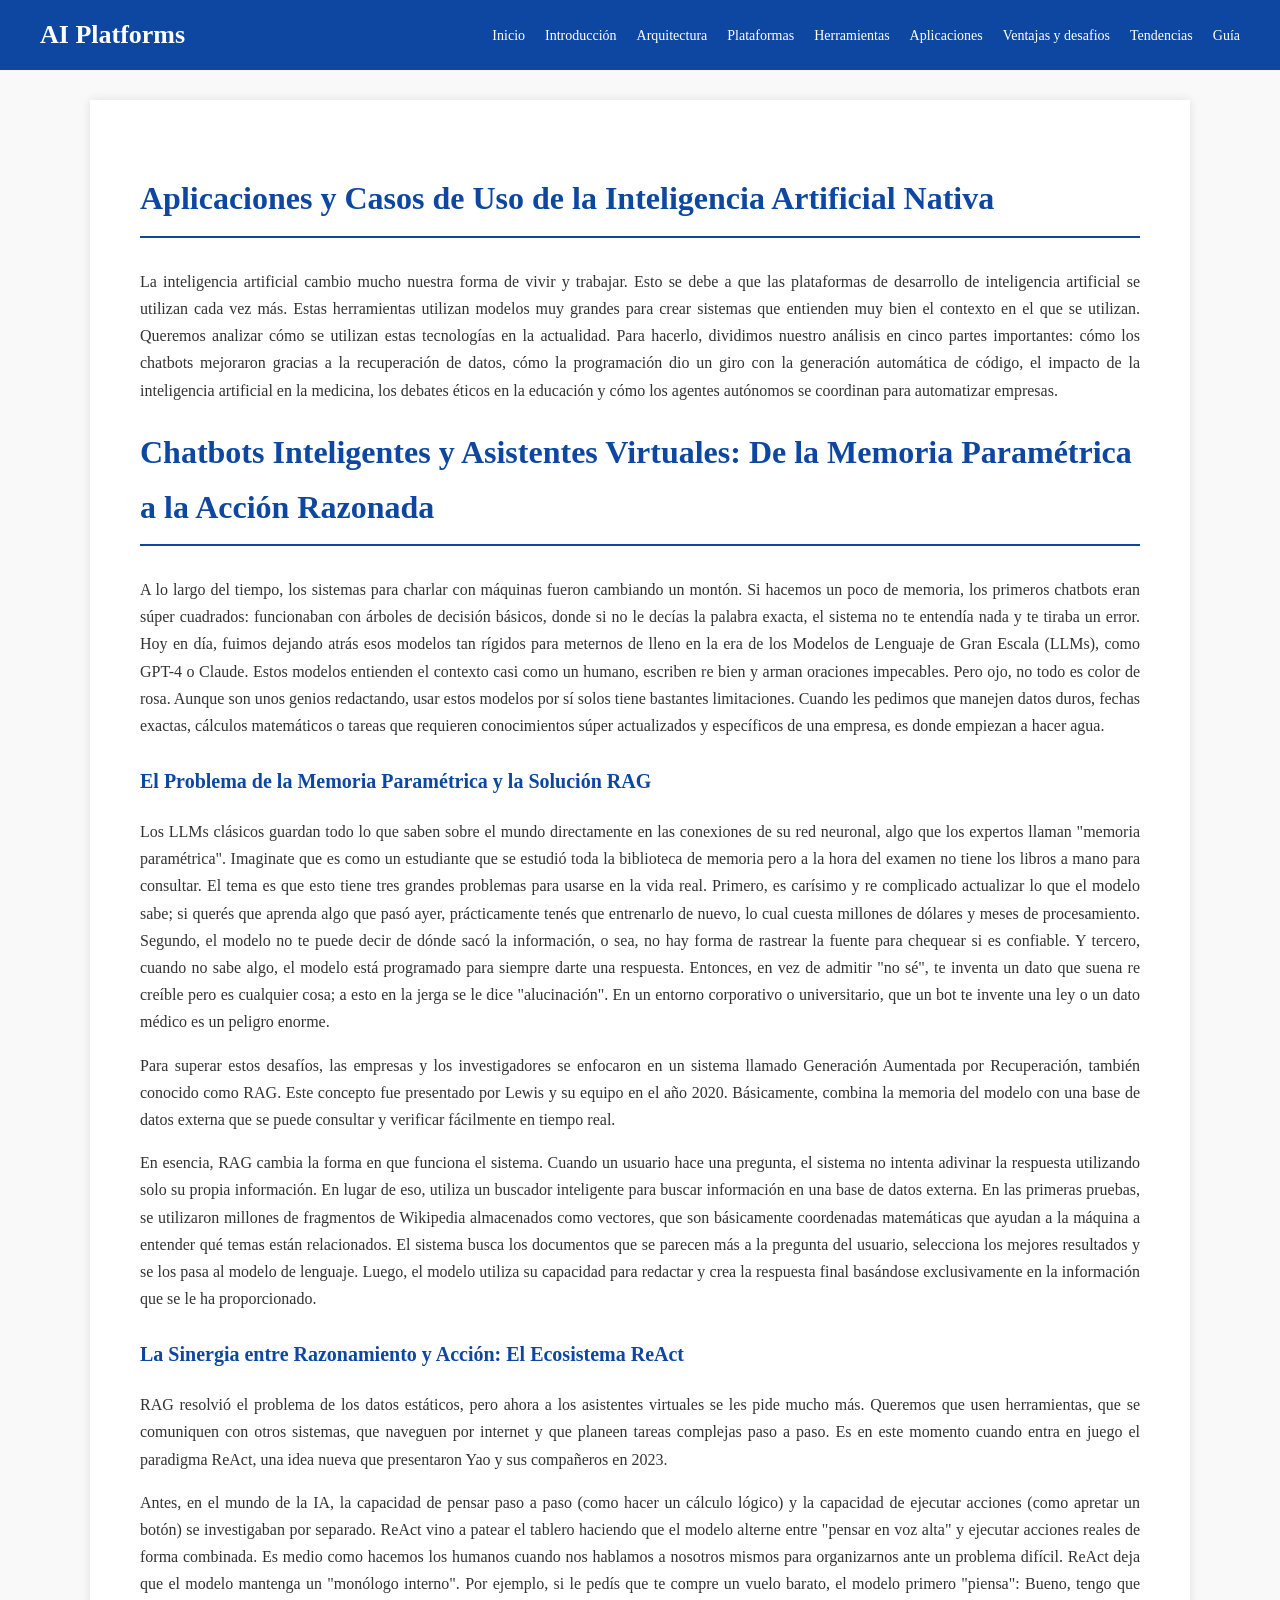
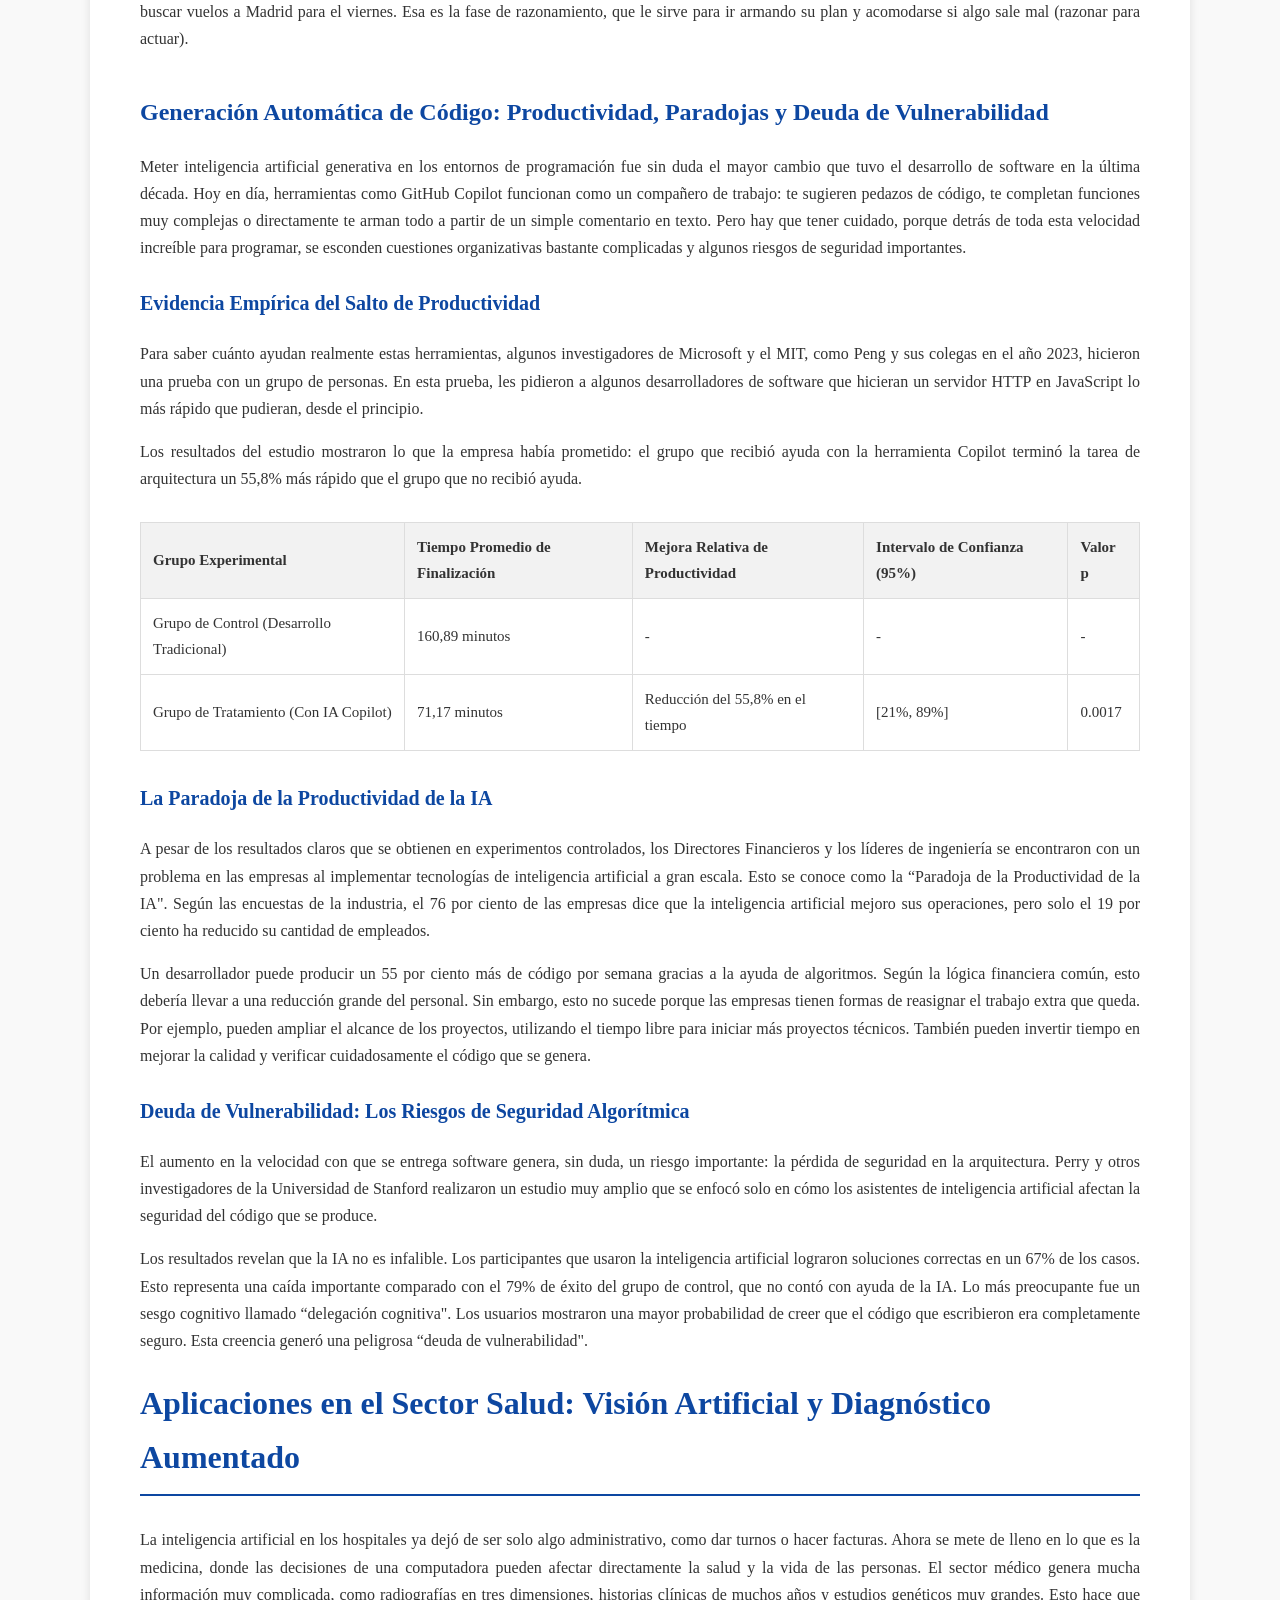
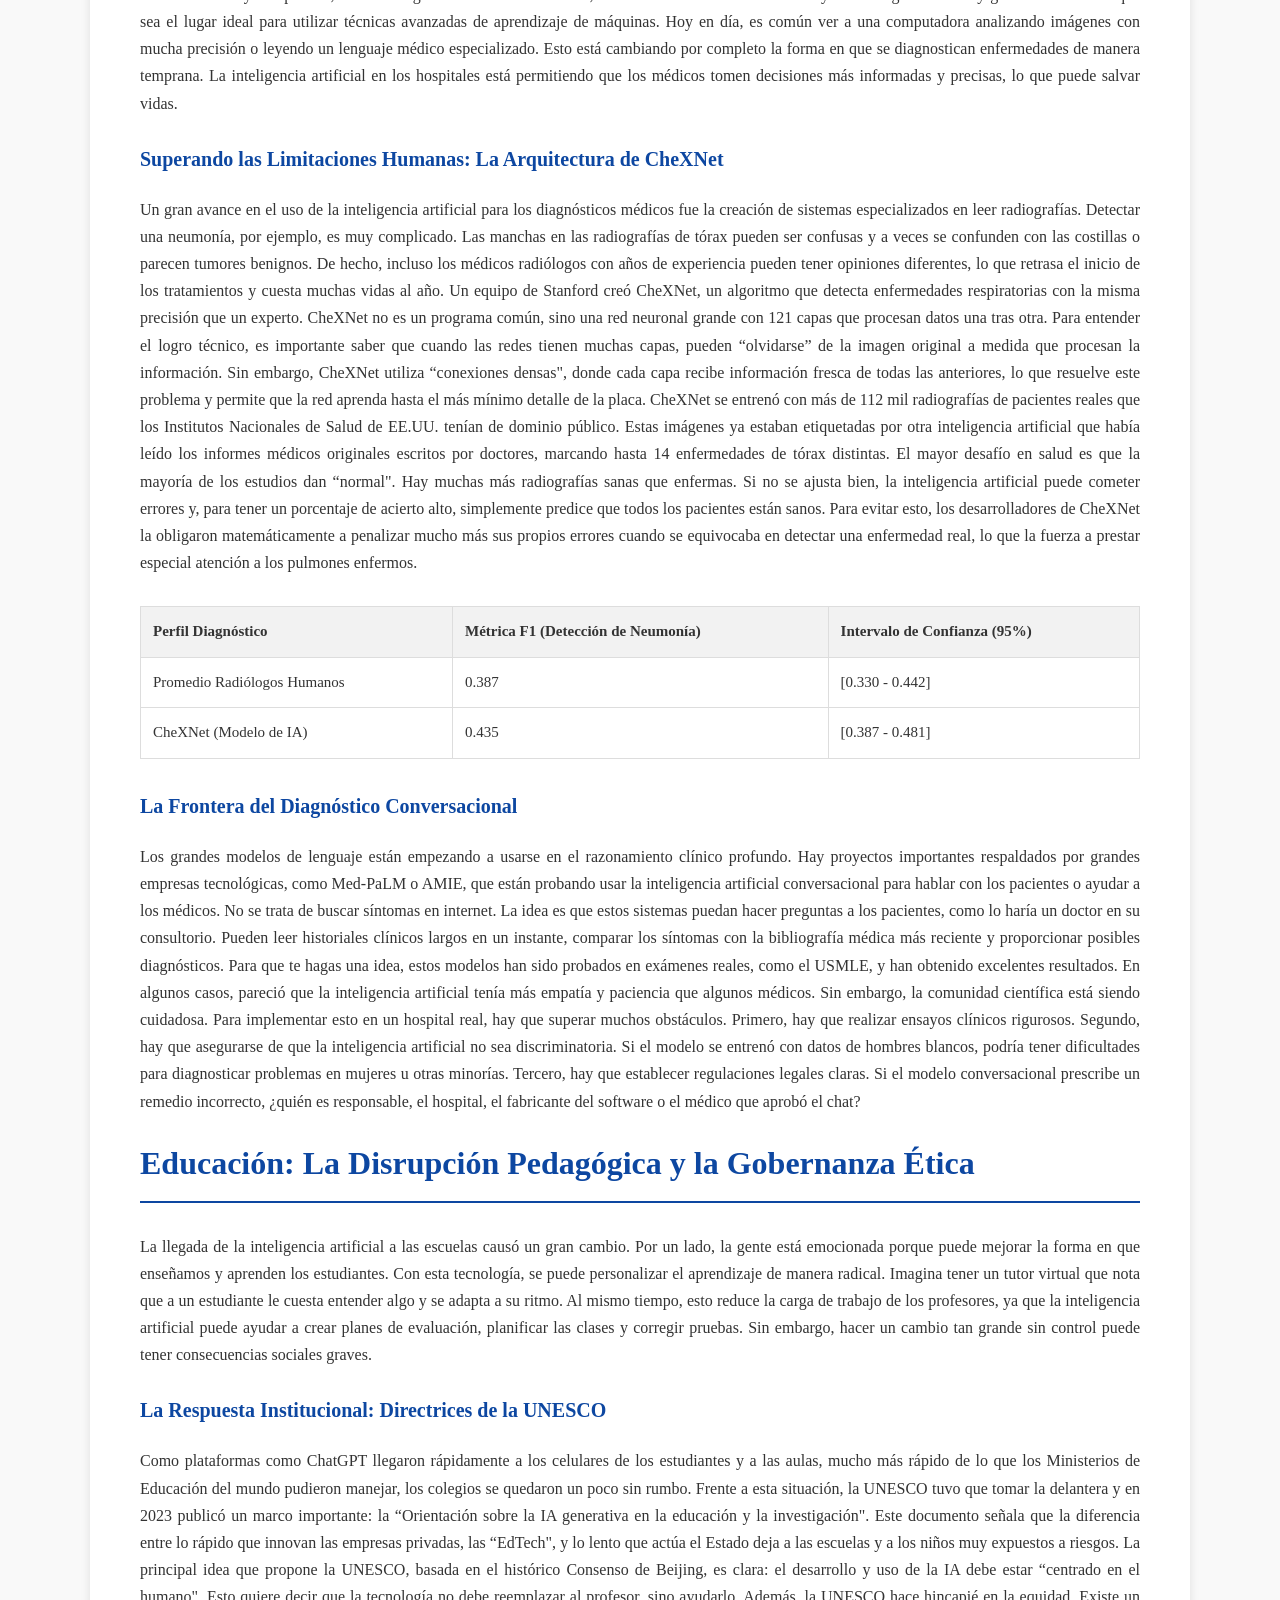
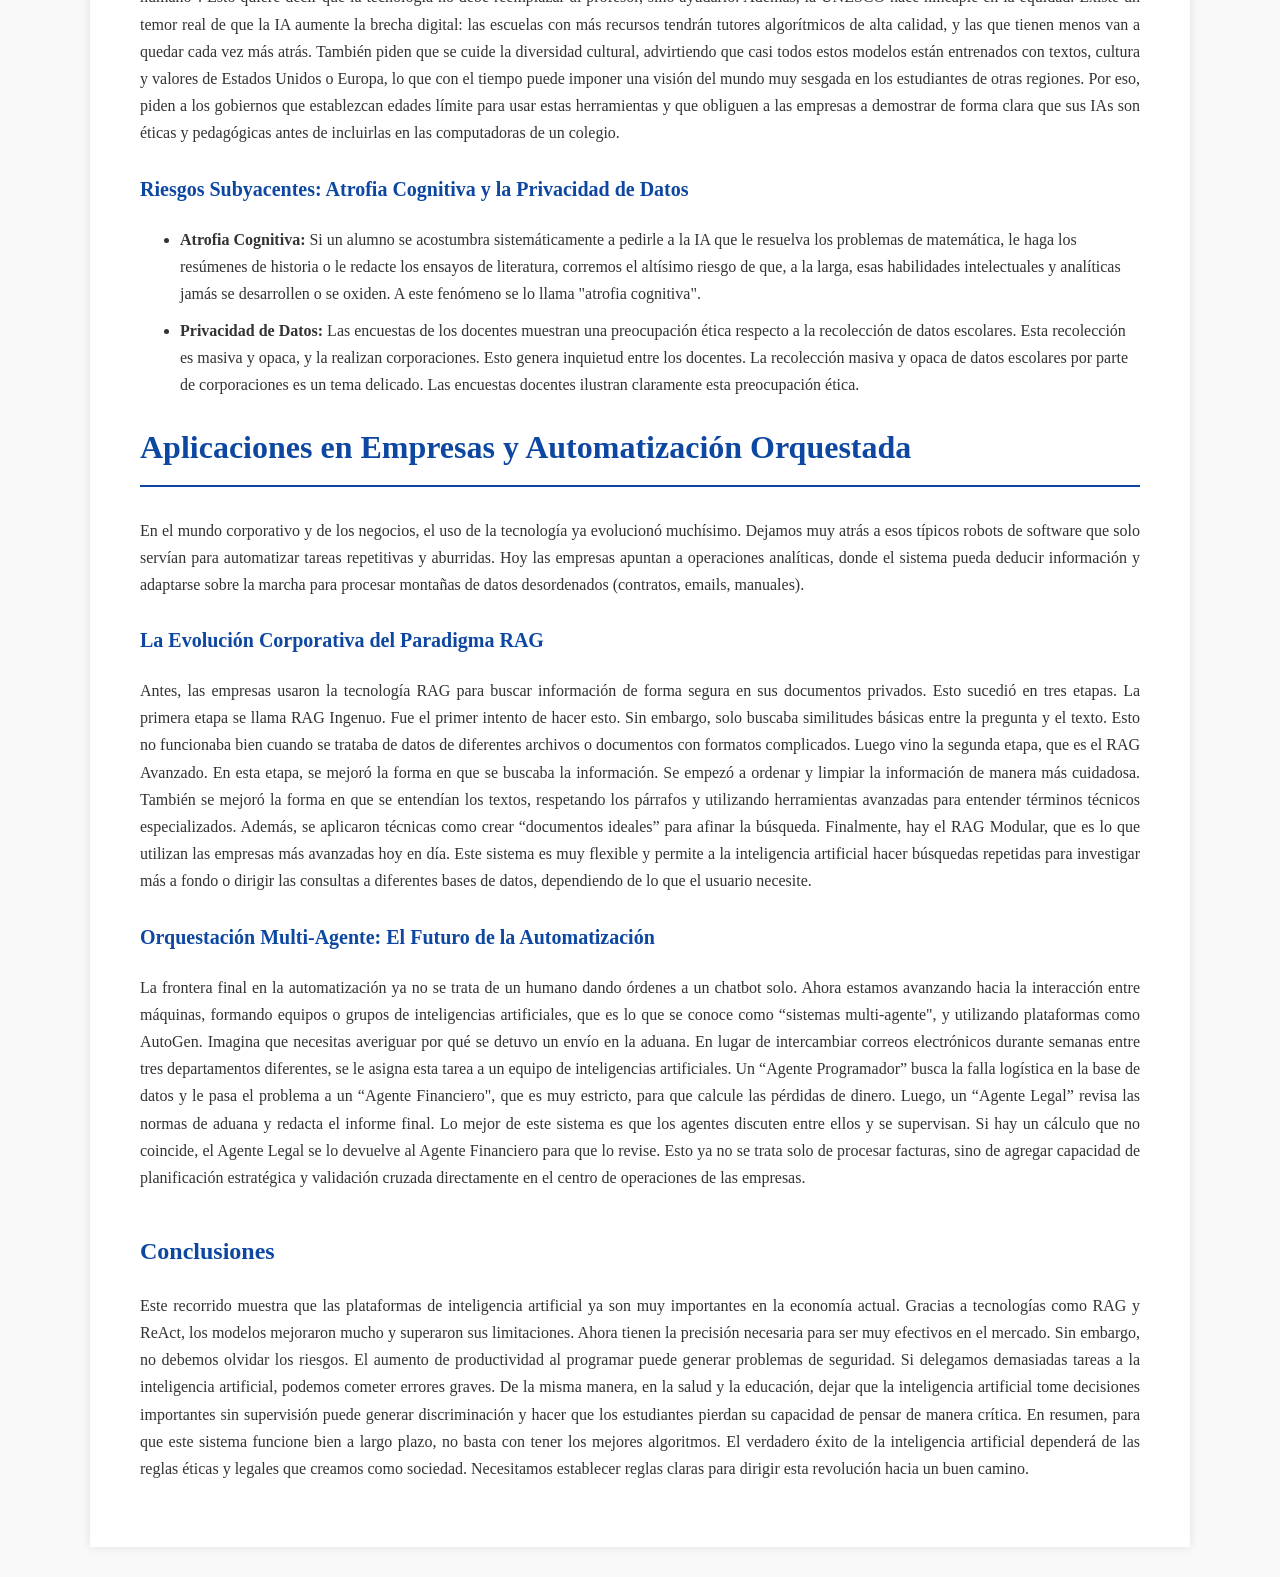
==== pages/aplicaciones.html @ 9e938271 "Add files via upload" ====
<!DOCTYPE html>
<html lang="es">

<head>
    <meta charset="UTF-8">
    <meta name="viewport" content="width=device-width, initial-scale=1.0">
    <title>Aplicaciones</title>
    <link rel="stylesheet" href="../css/aplicaciones.css">
    <link rel="stylesheet" href="../css/style.css">
</head>
<header>
    <nav class="navbar">
        <a href="../index.html" class="logo">
            AI Platforms
        </a>
        <ul class="nav-links">
            <li><a href="../index.html">Inicio</a></li>
            <li><a href="introduccion.html">Introducción</a></li>
            <li><a href="arquitectura.html">Arquitectura</a></li>
            <li><a href="plataformas.html">Plataformas</a></li>
            <li><a href="herramientas.html">Herramientas</a></li>
            <li><a href="aplicaciones.html">Aplicaciones</a></li>
            <li><a href="ventajas.html">Ventajas y desafios</a></li>
            <li><a href="tendencias.html">Tendencias</a></li>
            <li><a href="guia.html">Guía</a></li>
        </ul>
    </nav>
</header>

<body>
    <main>
        <h1> Aplicaciones y Casos de Uso de la Inteligencia Artificial Nativa</h1>

        <p>La inteligencia artificial cambio mucho nuestra forma de vivir y trabajar. Esto se debe a que las
            plataformas de desarrollo de inteligencia artificial se utilizan cada vez más. Estas herramientas utilizan
            modelos muy grandes para crear sistemas que entienden muy bien el contexto en el que se utilizan.

            Queremos analizar cómo se utilizan estas tecnologías en la actualidad. Para hacerlo, dividimos nuestro
            análisis en cinco partes importantes: cómo los chatbots mejoraron gracias a la recuperación de datos,
            cómo la programación dio un giro con la generación automática de código, el impacto de la inteligencia
            artificial en la medicina, los debates éticos en la educación y cómo los agentes autónomos se coordinan para
            automatizar empresas.</p>

        <h1>Chatbots Inteligentes y Asistentes Virtuales: De la Memoria Paramétrica a la Acción Razonada</h1>

        <p>A lo largo del tiempo, los sistemas para charlar con máquinas fueron cambiando un montón. Si hacemos un poco
            de memoria, los primeros chatbots eran súper cuadrados: funcionaban con árboles de decisión básicos, donde
            si no le decías la palabra exacta, el sistema no te entendía nada y te tiraba un error. Hoy en día, fuimos
            dejando atrás esos modelos tan rígidos para meternos de lleno en la era de los Modelos de Lenguaje de Gran
            Escala (LLMs), como GPT-4 o Claude. Estos modelos entienden el contexto casi como un humano, escriben re
            bien y arman oraciones impecables. Pero ojo, no todo es color de rosa. Aunque son unos genios redactando,
            usar estos modelos por sí solos tiene bastantes limitaciones. Cuando les pedimos que manejen datos duros,
            fechas exactas, cálculos matemáticos o tareas que requieren conocimientos súper actualizados y específicos
            de una empresa, es donde empiezan a hacer agua.</p>

        <h3>El Problema de la Memoria Paramétrica y la Solución RAG</h3>

        <p>Los LLMs clásicos guardan todo lo que saben sobre el mundo directamente en las conexiones de su red neuronal,
            algo que los expertos llaman "memoria paramétrica". Imaginate que es como un estudiante que se estudió toda
            la biblioteca de memoria pero a la hora del examen no tiene los libros a mano para consultar. El tema es que
            esto tiene tres grandes problemas para usarse en la vida real. Primero, es carísimo y re complicado
            actualizar lo que el modelo sabe; si querés que aprenda algo que pasó ayer, prácticamente tenés que
            entrenarlo de nuevo, lo cual cuesta millones de dólares y meses de procesamiento. Segundo, el modelo no te
            puede decir de dónde sacó la información, o sea, no hay forma de rastrear la fuente para chequear si es
            confiable. Y tercero, cuando no sabe algo, el modelo está programado para siempre darte una respuesta.
            Entonces, en vez de admitir "no sé", te inventa un dato que suena re creíble pero es cualquier cosa; a esto
            en la jerga se le dice "alucinación". En un entorno corporativo o universitario, que un bot te invente una
            ley o un dato médico es un peligro enorme.</p>

        <p>Para superar estos desafíos, las empresas y los investigadores se enfocaron en un sistema llamado Generación
            Aumentada por Recuperación, también conocido como RAG. Este concepto fue presentado por Lewis y su equipo en
            el año 2020. Básicamente, combina la memoria del modelo con una base de datos externa que se puede consultar
            y verificar fácilmente en tiempo real.</p>

        <p>En esencia, RAG cambia la forma en que funciona el sistema. Cuando un usuario hace una pregunta, el sistema
            no intenta adivinar la respuesta utilizando solo su propia información. En lugar de eso, utiliza un buscador
            inteligente para buscar información en una base de datos externa. En las primeras pruebas, se utilizaron
            millones de fragmentos de Wikipedia almacenados como vectores, que son básicamente coordenadas matemáticas
            que ayudan a la máquina a entender qué temas están relacionados. El sistema busca los documentos que se
            parecen más a la pregunta del usuario, selecciona los mejores resultados y se los pasa al modelo de
            lenguaje. Luego, el modelo utiliza su capacidad para redactar y crea la respuesta final basándose
            exclusivamente en la información que se le ha proporcionado.</p>

        <h3>La Sinergia entre Razonamiento y Acción: El Ecosistema ReAct</h3>

        <p>RAG resolvió el problema de los datos estáticos, pero ahora a los asistentes virtuales se les pide mucho más.
            Queremos que usen herramientas, que se comuniquen con otros sistemas, que naveguen por internet y que
            planeen tareas complejas paso a paso. Es en este momento cuando entra en juego el paradigma ReAct, una idea
            nueva que presentaron Yao y sus compañeros en 2023.
        </p>

        <p>Antes, en el mundo de la IA, la capacidad de pensar paso a paso (como hacer un cálculo lógico) y la capacidad
            de ejecutar acciones (como apretar un botón) se investigaban por separado. ReAct vino a patear el tablero
            haciendo que el modelo alterne entre "pensar en voz alta" y ejecutar acciones reales de forma combinada.

            Es medio como hacemos los humanos cuando nos hablamos a nosotros mismos para organizarnos ante un problema
            difícil. ReAct deja que el modelo mantenga un "monólogo interno". Por ejemplo, si le pedís que te compre un
            vuelo barato, el modelo primero "piensa": Bueno, tengo que buscar vuelos a Madrid para el viernes. Esa es la
            fase de razonamiento, que le sirve para ir armando su plan y acomodarse si algo sale mal (razonar para
            actuar).</p>


        <h2>Generación Automática de Código: Productividad, Paradojas y Deuda de Vulnerabilidad</h2>

        <p>Meter inteligencia artificial generativa en los entornos de programación fue sin duda el mayor cambio que
            tuvo el desarrollo de software en la última década. Hoy en día, herramientas como GitHub Copilot funcionan
            como un compañero de trabajo: te sugieren pedazos de código, te completan funciones muy complejas o
            directamente te arman todo a partir de un simple comentario en texto. Pero hay que tener cuidado, porque
            detrás de toda esta velocidad increíble para programar, se esconden cuestiones organizativas bastante
            complicadas y algunos riesgos de seguridad importantes.</p>

        <h3>Evidencia Empírica del Salto de Productividad</h3>

        <p>Para saber cuánto ayudan realmente estas herramientas, algunos investigadores de Microsoft y el MIT, como
            Peng y sus colegas en el año 2023, hicieron una prueba con un grupo de personas. En esta prueba, les
            pidieron a algunos desarrolladores de software que hicieran un servidor HTTP en JavaScript lo más rápido que
            pudieran, desde el principio.</p>
        <p>Los resultados del estudio mostraron lo que la empresa había prometido: el grupo que recibió ayuda con la
            herramienta Copilot terminó la tarea de arquitectura un 55,8% más rápido que el grupo que no recibió ayuda.
        </p>

        <table>
            <thead>
                <tr>
                    <th>Grupo Experimental</th>
                    <th>Tiempo Promedio de Finalización</th>
                    <th>Mejora Relativa de Productividad</th>
                    <th>Intervalo de Confianza (95%)</th>
                    <th>Valor p</th>
                </tr>
            </thead>
            <tbody>
                <tr>
                    <td>Grupo de Control (Desarrollo Tradicional)</td>
                    <td>160,89 minutos</td>
                    <td>-</td>
                    <td>-</td>
                    <td>-</td>
                </tr>
                <tr>
                    <td>Grupo de Tratamiento (Con IA Copilot)</td>
                    <td>71,17 minutos</td>
                    <td>Reducción del 55,8% en el tiempo</td>
                    <td>[21%, 89%]</td>
                    <td>0.0017</td>
                </tr>
            </tbody>
        </table>

        <h3>La Paradoja de la Productividad de la IA</h3>

        <p>A pesar de los resultados claros que se obtienen en experimentos controlados, los Directores Financieros y
            los líderes de ingeniería se encontraron con un problema en las empresas al implementar tecnologías de
            inteligencia artificial a gran escala. Esto se conoce como la “Paradoja de la Productividad de la IA". Según
            las encuestas de la industria, el 76 por ciento de las empresas dice que la inteligencia artificial
            mejoro sus operaciones, pero solo el 19 por ciento ha reducido su cantidad de empleados.</p>

        <p>Un desarrollador puede producir un 55 por ciento más de código por semana gracias a la ayuda de algoritmos.
            Según la lógica financiera común, esto debería llevar a una reducción grande del personal. Sin embargo, esto
            no sucede porque las empresas tienen formas de reasignar el trabajo extra que queda. Por ejemplo, pueden
            ampliar el alcance de los proyectos, utilizando el tiempo libre para iniciar más proyectos técnicos. También
            pueden invertir tiempo en mejorar la calidad y verificar cuidadosamente el código que se genera.</p>

        <h3>Deuda de Vulnerabilidad: Los Riesgos de Seguridad Algorítmica</h3>

        <p>El aumento en la velocidad con que se entrega software genera, sin duda, un riesgo importante: la pérdida de
            seguridad en la arquitectura. Perry y otros investigadores de la Universidad de Stanford realizaron un
            estudio muy amplio que se enfocó solo en cómo los asistentes de inteligencia artificial afectan la seguridad
            del código que se produce.</p>

        <p>Los resultados revelan que la IA no es infalible. Los participantes que usaron la inteligencia artificial
            lograron soluciones correctas en un 67% de los casos. Esto representa una caída importante comparado con el
            79% de éxito del grupo de control, que no contó con ayuda de la IA. Lo más preocupante fue un sesgo
            cognitivo llamado “delegación cognitiva". Los usuarios mostraron una mayor probabilidad de creer que el
            código que escribieron era completamente seguro. Esta creencia generó una peligrosa “deuda de
            vulnerabilidad".</p>

        <h1>Aplicaciones en el Sector Salud: Visión Artificial y Diagnóstico Aumentado</h1>

        <p>La inteligencia artificial en los hospitales ya dejó de ser solo algo administrativo, como dar turnos o hacer
            facturas. Ahora se mete de lleno en lo que es la medicina, donde las decisiones de una computadora pueden
            afectar directamente la salud y la vida de las personas.

            El sector médico genera mucha información muy complicada, como radiografías en tres dimensiones, historias
            clínicas de muchos años y estudios genéticos muy grandes. Esto hace que sea el lugar ideal para utilizar
            técnicas avanzadas de aprendizaje de máquinas.

            Hoy en día, es común ver a una computadora analizando imágenes con mucha precisión o leyendo un lenguaje
            médico especializado. Esto está cambiando por completo la forma en que se diagnostican enfermedades de
            manera temprana. La inteligencia artificial en los hospitales está permitiendo que los médicos tomen
            decisiones más informadas y precisas, lo que puede salvar vidas.</p>

        <h3>Superando las Limitaciones Humanas: La Arquitectura de CheXNet</h3>

        <p>Un gran avance en el uso de la inteligencia artificial para los diagnósticos médicos fue la creación de
            sistemas especializados en leer radiografías. Detectar una neumonía, por ejemplo, es muy complicado. Las
            manchas en las radiografías de tórax pueden ser confusas y a veces se confunden con las costillas o parecen
            tumores benignos. De hecho, incluso los médicos radiólogos con años de experiencia pueden tener opiniones
            diferentes, lo que retrasa el inicio de los tratamientos y cuesta muchas vidas al año.

            Un equipo de Stanford creó CheXNet, un algoritmo que detecta enfermedades respiratorias con la misma
            precisión que un experto. CheXNet no es un programa común, sino una red neuronal grande con 121 capas que
            procesan datos una tras otra. Para entender el logro técnico, es importante saber que cuando las redes
            tienen muchas capas, pueden “olvidarse” de la imagen original a medida que procesan la información. Sin
            embargo, CheXNet utiliza “conexiones densas", donde cada capa recibe información fresca de todas las
            anteriores, lo que resuelve este problema y permite que la red aprenda hasta el más mínimo detalle de la
            placa.

            CheXNet se entrenó con más de 112 mil radiografías de pacientes reales que los Institutos Nacionales de
            Salud de EE.UU. tenían de dominio público. Estas imágenes ya estaban etiquetadas por otra inteligencia
            artificial que había leído los informes médicos originales escritos por doctores, marcando hasta 14
            enfermedades de tórax distintas.

            El mayor desafío en salud es que la mayoría de los estudios dan “normal". Hay muchas más radiografías sanas
            que enfermas. Si no se ajusta bien, la inteligencia artificial puede cometer errores y, para tener un
            porcentaje de acierto alto, simplemente predice que todos los pacientes están sanos. Para evitar esto, los
            desarrolladores de CheXNet la obligaron matemáticamente a penalizar mucho más sus propios errores cuando se
            equivocaba en detectar una enfermedad real, lo que la fuerza a prestar especial atención a los pulmones
            enfermos.</p>

        <table>
            <thead>
                <tr>
                    <th>Perfil Diagnóstico</th>
                    <th>Métrica F1 (Detección de Neumonía)</th>
                    <th>Intervalo de Confianza (95%)</th>
                </tr>
            </thead>
            <tbody>
                <tr>
                    <td>Promedio Radiólogos Humanos</td>
                    <td>0.387</td>
                    <td>[0.330 - 0.442]</td>
                </tr>
                <tr>
                    <td>CheXNet (Modelo de IA)</td>
                    <td>0.435</td>
                    <td>[0.387 - 0.481]</td>
                </tr>
            </tbody>
        </table>

        <h3>La Frontera del Diagnóstico Conversacional</h3>

        <p>Los grandes modelos de lenguaje están empezando a usarse en el razonamiento clínico profundo. Hay proyectos
            importantes respaldados por grandes empresas tecnológicas, como Med-PaLM o AMIE, que están probando usar la
            inteligencia artificial conversacional para hablar con los pacientes o ayudar a los médicos.

            No se trata de buscar síntomas en internet. La idea es que estos sistemas puedan hacer preguntas a los
            pacientes, como lo haría un doctor en su consultorio. Pueden leer historiales clínicos largos en un
            instante, comparar los síntomas con la bibliografía médica más reciente y proporcionar posibles
            diagnósticos.

            Para que te hagas una idea, estos modelos han sido probados en exámenes reales, como el USMLE, y han
            obtenido excelentes resultados. En algunos casos, pareció que la inteligencia artificial tenía más empatía y
            paciencia que algunos médicos. Sin embargo, la comunidad científica está siendo cuidadosa.

            Para implementar esto en un hospital real, hay que superar muchos obstáculos. Primero, hay que realizar
            ensayos clínicos rigurosos. Segundo, hay que asegurarse de que la inteligencia artificial no sea
            discriminatoria. Si el modelo se entrenó con datos de hombres blancos, podría tener dificultades para
            diagnosticar problemas en mujeres u otras minorías. Tercero, hay que establecer regulaciones legales claras.
            Si el modelo conversacional prescribe un remedio incorrecto, ¿quién es responsable, el hospital, el
            fabricante del software o el médico que aprobó el chat?</p>

        <h1>Educación: La Disrupción Pedagógica y la Gobernanza Ética</h1>

        <p>La llegada de la inteligencia artificial a las escuelas causó un gran cambio. Por un lado, la gente está
            emocionada porque puede mejorar la forma en que enseñamos y aprenden los estudiantes. Con esta tecnología,
            se puede personalizar el aprendizaje de manera radical. Imagina tener un tutor virtual que nota que a un
            estudiante le cuesta entender algo y se adapta a su ritmo. Al mismo tiempo, esto reduce la carga de trabajo
            de los profesores, ya que la inteligencia artificial puede ayudar a crear planes de evaluación, planificar
            las clases y corregir pruebas. Sin embargo, hacer un cambio tan grande sin control puede tener consecuencias
            sociales graves.</p>

        <h3>La Respuesta Institucional: Directrices de la UNESCO</h3>
        <p>Como plataformas como ChatGPT llegaron rápidamente a los celulares de los estudiantes y a las aulas, mucho
            más rápido de lo que los Ministerios de Educación del mundo pudieron manejar, los colegios se quedaron un
            poco sin rumbo. Frente a esta situación, la UNESCO tuvo que tomar la delantera y en 2023 publicó un marco
            importante: la “Orientación sobre la IA generativa en la educación y la investigación". Este documento
            señala que la diferencia entre lo rápido que innovan las empresas privadas, las “EdTech", y lo lento que
            actúa el Estado deja a las escuelas y a los niños muy expuestos a riesgos.

            La principal idea que propone la UNESCO, basada en el histórico Consenso de Beijing, es clara: el desarrollo
            y uso de la IA debe estar “centrado en el humano". Esto quiere decir que la tecnología no debe reemplazar al
            profesor, sino ayudarlo. Además, la UNESCO hace hincapié en la equidad. Existe un temor real de que la IA
            aumente la brecha digital: las escuelas con más recursos tendrán tutores algorítmicos de alta calidad, y las
            que tienen menos van a quedar cada vez más atrás. También piden que se cuide la diversidad cultural,
            advirtiendo que casi todos estos modelos están entrenados con textos, cultura y valores de Estados Unidos o
            Europa, lo que con el tiempo puede imponer una visión del mundo muy sesgada en los estudiantes de otras
            regiones.

            Por eso, piden a los gobiernos que establezcan edades límite para usar estas herramientas y que obliguen a
            las empresas a demostrar de forma clara que sus IAs son éticas y pedagógicas antes de incluirlas en las
            computadoras de un colegio.</p>

        <h3>Riesgos Subyacentes: Atrofia Cognitiva y la Privacidad de Datos</h3>
        <ul>
            <li><strong>Atrofia Cognitiva:</strong> Si un alumno se acostumbra sistemáticamente a pedirle a la IA que le
                resuelva los problemas de matemática, le haga los resúmenes de historia o le redacte los ensayos de
                literatura, corremos el altísimo riesgo de que, a la larga, esas habilidades intelectuales y analíticas
                jamás se desarrollen o se oxiden. A este fenómeno se lo llama "atrofia cognitiva".</li>
            <li><strong>Privacidad de Datos:</strong> Las encuestas de los docentes muestran una preocupación ética
                respecto a la recolección de datos escolares. Esta recolección es masiva y opaca, y la realizan
                corporaciones. Esto genera inquietud entre los docentes. La recolección masiva y opaca de datos
                escolares por parte de corporaciones es un tema delicado. Las encuestas docentes ilustran claramente
                esta preocupación ética.</li>
        </ul>

        <h1>Aplicaciones en Empresas y Automatización Orquestada</h1>
        <p>En el mundo corporativo y de los negocios, el uso de la tecnología ya evolucionó muchísimo. Dejamos muy atrás
            a esos típicos robots de software que solo servían para automatizar tareas repetitivas y aburridas. Hoy las
            empresas apuntan a operaciones analíticas, donde el sistema pueda deducir información y adaptarse sobre la
            marcha para procesar montañas de datos desordenados (contratos, emails, manuales).</p>

        <h3>La Evolución Corporativa del Paradigma RAG</h3>
        <p>Antes, las empresas usaron la tecnología RAG para buscar información de forma segura en sus documentos
            privados. Esto sucedió en tres etapas.

            La primera etapa se llama RAG Ingenuo. Fue el primer intento de hacer esto. Sin embargo, solo buscaba
            similitudes básicas entre la pregunta y el texto. Esto no funcionaba bien cuando se trataba de datos de
            diferentes archivos o documentos con formatos complicados.

            Luego vino la segunda etapa, que es el RAG Avanzado. En esta etapa, se mejoró la forma en que se buscaba la
            información. Se empezó a ordenar y limpiar la información de manera más cuidadosa. También se mejoró la
            forma en que se entendían los textos, respetando los párrafos y utilizando herramientas avanzadas para
            entender términos técnicos especializados. Además, se aplicaron técnicas como crear “documentos ideales”
            para afinar la búsqueda.

            Finalmente, hay el RAG Modular, que es lo que utilizan las empresas más avanzadas hoy en día. Este sistema
            es muy flexible y permite a la inteligencia artificial hacer búsquedas repetidas para investigar más a fondo
            o dirigir las consultas a diferentes bases de datos, dependiendo de lo que el usuario necesite.</p>

        <h3>Orquestación Multi-Agente: El Futuro de la Automatización</h3>
        <p>La frontera final en la automatización ya no se trata de un humano dando órdenes a un chatbot solo. Ahora
            estamos avanzando hacia la interacción entre máquinas, formando equipos o grupos de inteligencias
            artificiales, que es lo que se conoce como “sistemas multi-agente", y utilizando plataformas como AutoGen.

            Imagina que necesitas averiguar por qué se detuvo un envío en la aduana. En lugar de intercambiar correos
            electrónicos durante semanas entre tres departamentos diferentes, se le asigna esta tarea a un equipo de
            inteligencias artificiales.

            Un “Agente Programador” busca la falla logística en la base de datos y le pasa el problema a un “Agente
            Financiero", que es muy estricto, para que calcule las pérdidas de dinero. Luego, un “Agente Legal” revisa
            las normas de aduana y redacta el informe final.

            Lo mejor de este sistema es que los agentes discuten entre ellos y se supervisan. Si hay un cálculo que no
            coincide, el Agente Legal se lo devuelve al Agente Financiero para que lo revise. Esto ya no se trata solo
            de procesar facturas, sino de agregar capacidad de planificación estratégica y validación cruzada
            directamente en el centro de operaciones de las empresas.</p>

        <h2>Conclusiones</h2>
        <p>Este recorrido muestra que las plataformas de inteligencia artificial ya son muy importantes en la economía
            actual. Gracias a tecnologías como RAG y ReAct, los modelos mejoraron mucho y superaron sus limitaciones.
            Ahora tienen la precisión necesaria para ser muy efectivos en el mercado.

            Sin embargo, no debemos olvidar los riesgos. El aumento de productividad al programar puede generar
            problemas de seguridad. Si delegamos demasiadas tareas a la inteligencia artificial, podemos cometer errores
            graves. De la misma manera, en la salud y la educación, dejar que la inteligencia artificial tome decisiones
            importantes sin supervisión puede generar discriminación y hacer que los estudiantes pierdan su capacidad de
            pensar de manera crítica.

            En resumen, para que este sistema funcione bien a largo plazo, no basta con tener los mejores algoritmos. El
            verdadero éxito de la inteligencia artificial dependerá de las reglas éticas y legales que creamos como
            sociedad. Necesitamos establecer reglas claras para dirigir esta revolución hacia un buen camino.</p>

    </main>
</body>
<script src="../js/script.js"></script>

</html>
---- css/aplicaciones.css ----
body {
    /* font-family: 'Segoe UI', Tahoma, Geneva, Verdana, sans-serif; */
    color: #333;
    background-color: #f9f9f9;
}


main {
    background-color: white;
    padding: 50px;
    max-width: 1000px;
    margin: 30px auto;
    box-shadow: 0 0 10px rgba(0, 0, 0, 0.1);
    line-height: 1.7;
}

h1,
h2,
h3 {
    color: #0d47a1;
}

h1 {
    font-size: 32px;
    border-bottom: 2px solid #0d47a1;
    padding-bottom: 10px;
    margin-bottom: 30px;
}

h2 {
    font-size: 24px;
    margin-top: 40px;
}

h3 {
    font-size: 20px;
    margin-top: 25px;
}

p {
    margin-bottom: 15px;
    text-align: justify;
}

table {
    width: 100%;
    border-collapse: collapse;
    margin: 30px 0;
    font-size: 15px;
}

table,
th,
td {
    border: 1px solid #ddd;
}

th {
    background-color: #f2f2f2;
    color: #333;
    padding: 12px;
    text-align: left;
}

td {
    padding: 12px;
}

ul {
    margin-bottom: 20px;
}

li {
    margin-bottom: 10px;
}
---- css/style.css ----
body {
    color: #333;
    background-color: #f9f9f9;
    margin: 0;
}

header {
    background-color: #0d47a1;
    color: white;
    padding: 20px 30px;
}

.navbar {
    max-width: 1200px;
    margin: auto;

    display: flex;
    align-items: center;
    justify-content: space-between;
}

.logo {
    color: white;
    text-decoration: none;

    font-family: Georgia, serif;
    font-size: 26px;
    font-weight: bold;
}

.nav-links {
    list-style: none;

    display: flex;
    align-items: center;

    gap: 20px;

    margin: 0;
    padding: 0;
}

.nav-links li {
    margin-bottom: 0;
}

.nav-links a {
    color: white;
    text-decoration: none;

    font-family: Georgia, serif;
    font-size: 14px;
}

.nav-links a:hover {
    text-decoration: underline;
}

main {
    background-color: white;

    padding: 50px;

    max-width: 1000px;

    margin: 30px auto;

    box-shadow: 0 0 10px rgba(0, 0, 0, 0.1);

    line-height: 1.7;
}

h1,
h2,
h3,
h4 {
    color: #0d47a1;
}

h1 {
    font-size: 32px;

    border-bottom: 2px solid #0d47a1;

    padding-bottom: 10px;

    margin-bottom: 30px;
}

h2 {
    font-size: 24px;

    margin-top: 40px;
}

h3 {
    font-size: 20px;

    margin-top: 25px;
}

h4 {
    font-size: 18px;

    margin-top: 20px;
}

p {
    margin-bottom: 15px;

    text-align: justify;
}

ul {
    margin-bottom: 20px;
}

ol {
    margin-bottom: 20px;
}

li {
    margin-bottom: 10px;
}

table {
    width: 100%;

    border-collapse: collapse;

    margin: 30px 0;

    font-size: 15px;
}

table,
th,
td {
    border: 1px solid #ddd;
}

th {
    background-color: #f2f2f2;

    color: #333;

    padding: 12px;

    text-align: left;
}

td {
    padding: 12px;
}

main a {
    color: #0d47a1;

    text-decoration: none;
}

main a:hover {
    text-decoration: underline;
}

code {
    background-color: #f2f2f2;

    padding: 2px 5px;

    border-radius: 3px;

    font-family: Consolas, monospace;

    font-size: 14px;
}

pre {
    background-color: #f2f2f2;

    padding: 15px;

    border: 1px solid #ddd;

    overflow-x: auto;

    line-height: 1.5;
}

pre code {
    background-color: transparent;

    padding: 0;
}

@media (max-width: 900px) {

    .navbar {
        flex-direction: column;

        gap: 20px;
    }

    .nav-links {
        flex-wrap: wrap;

        justify-content: center;

        gap: 12px;
    }

    main {
        margin: 20px;

        padding: 30px;
    }

}


@media (max-width: 600px) {

    main {
        margin: 10px;

        padding: 20px;
    }

    h1 {
        font-size: 28px;
    }

    h2 {
        font-size: 22px;
    }

    table {
        font-size: 14px;
    }

    th,
    td {
        padding: 8px;
    }
}
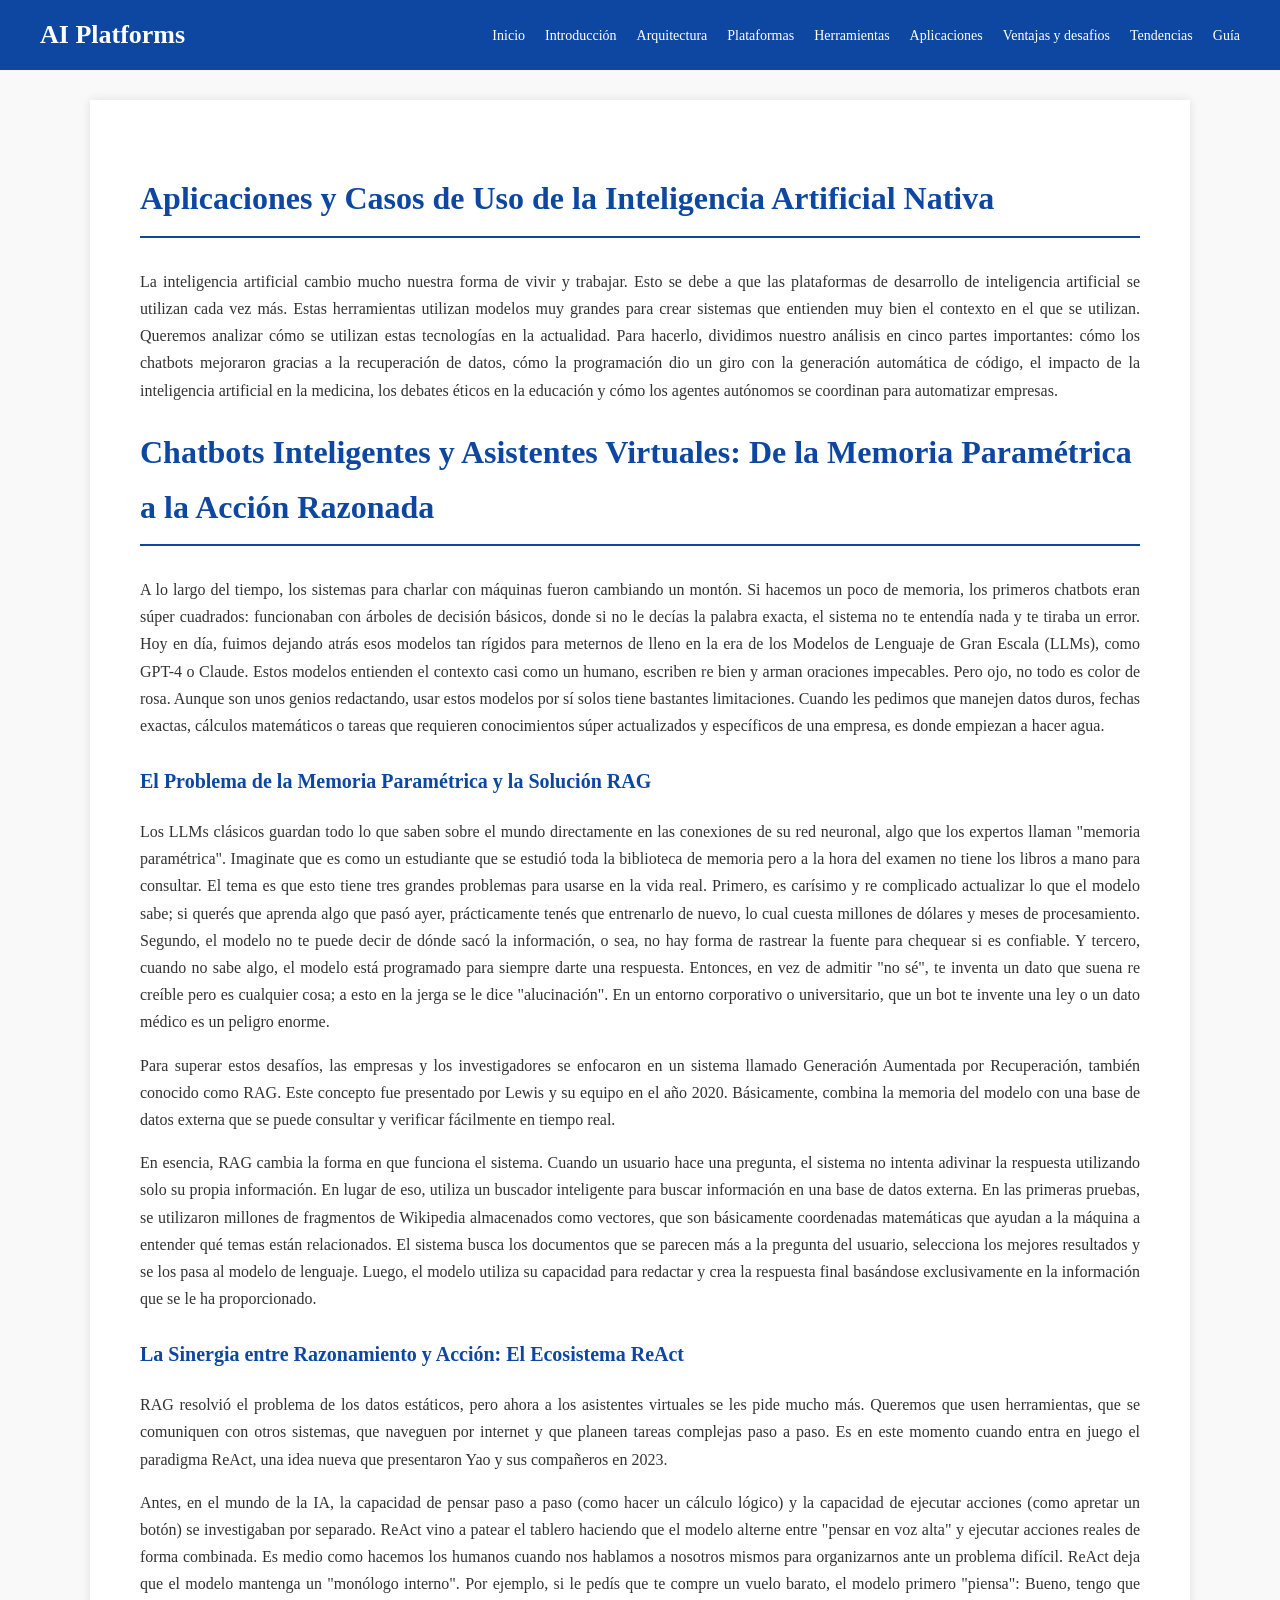
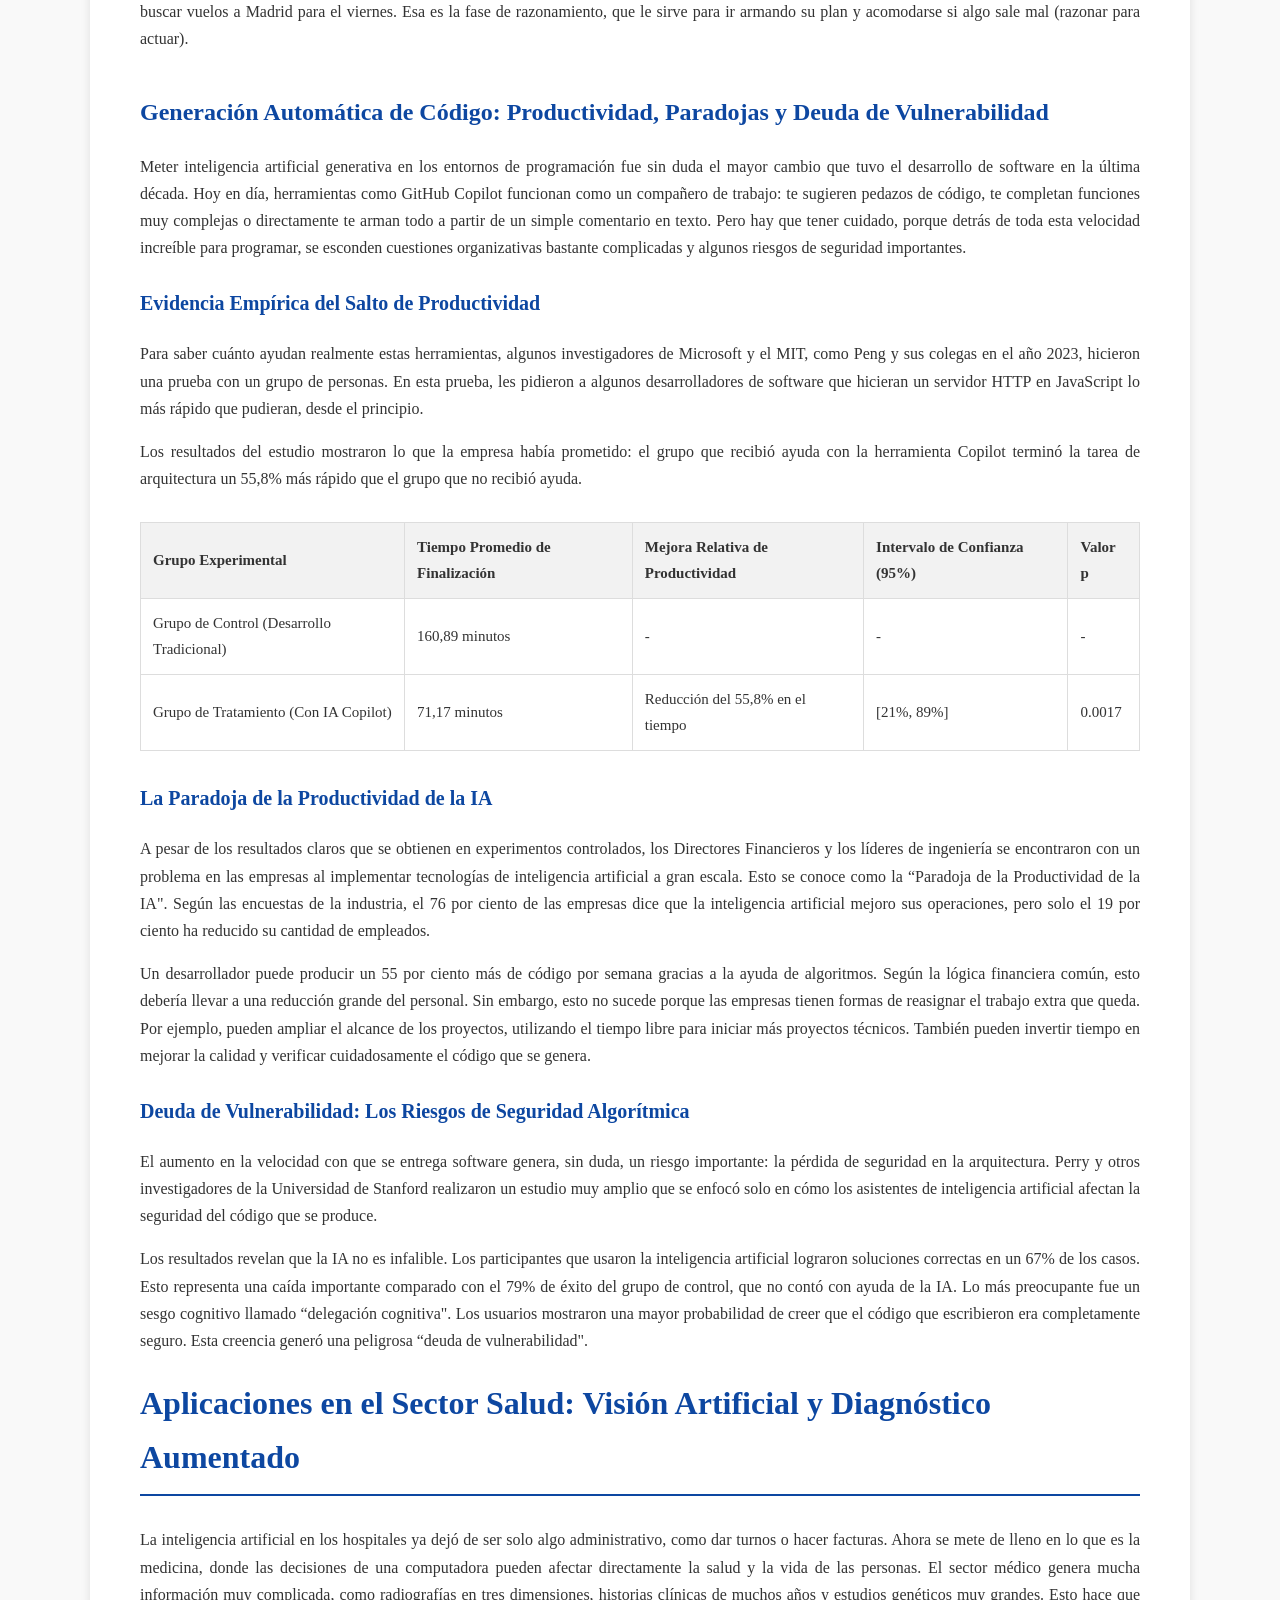
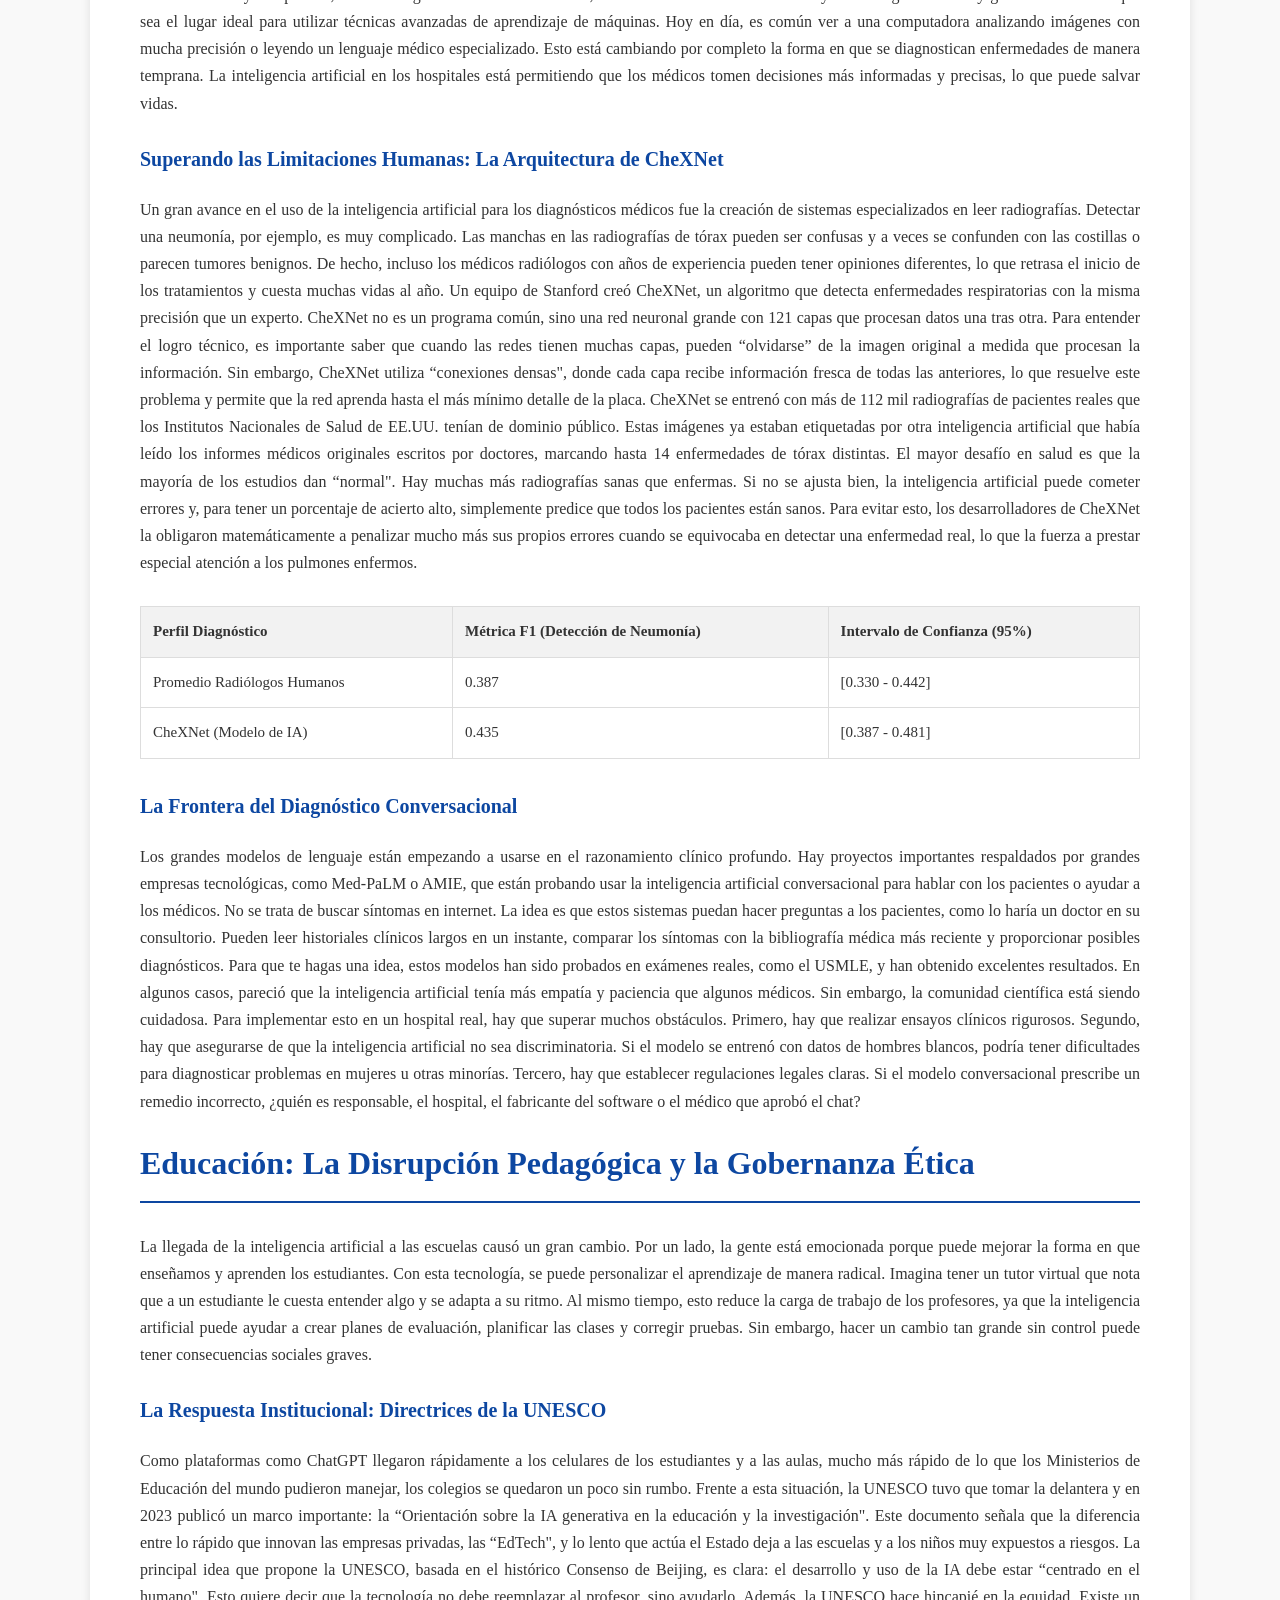
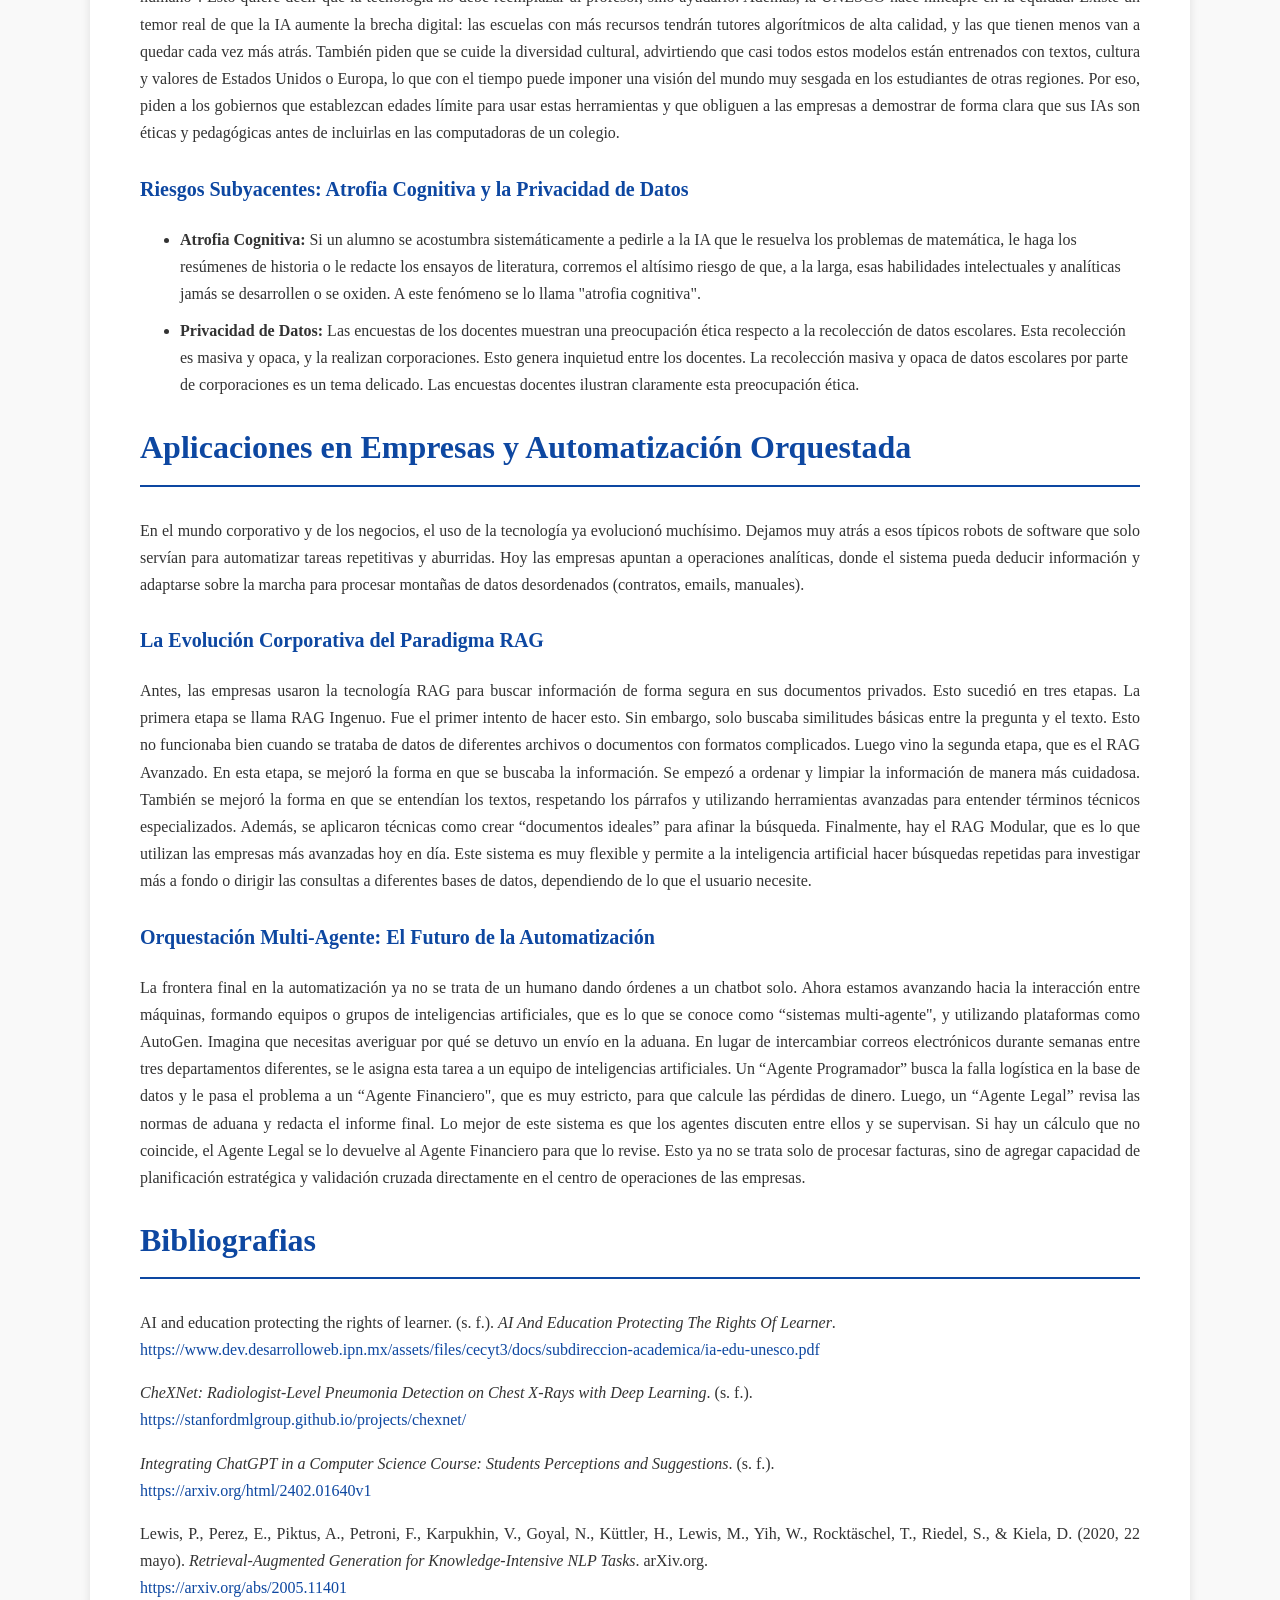
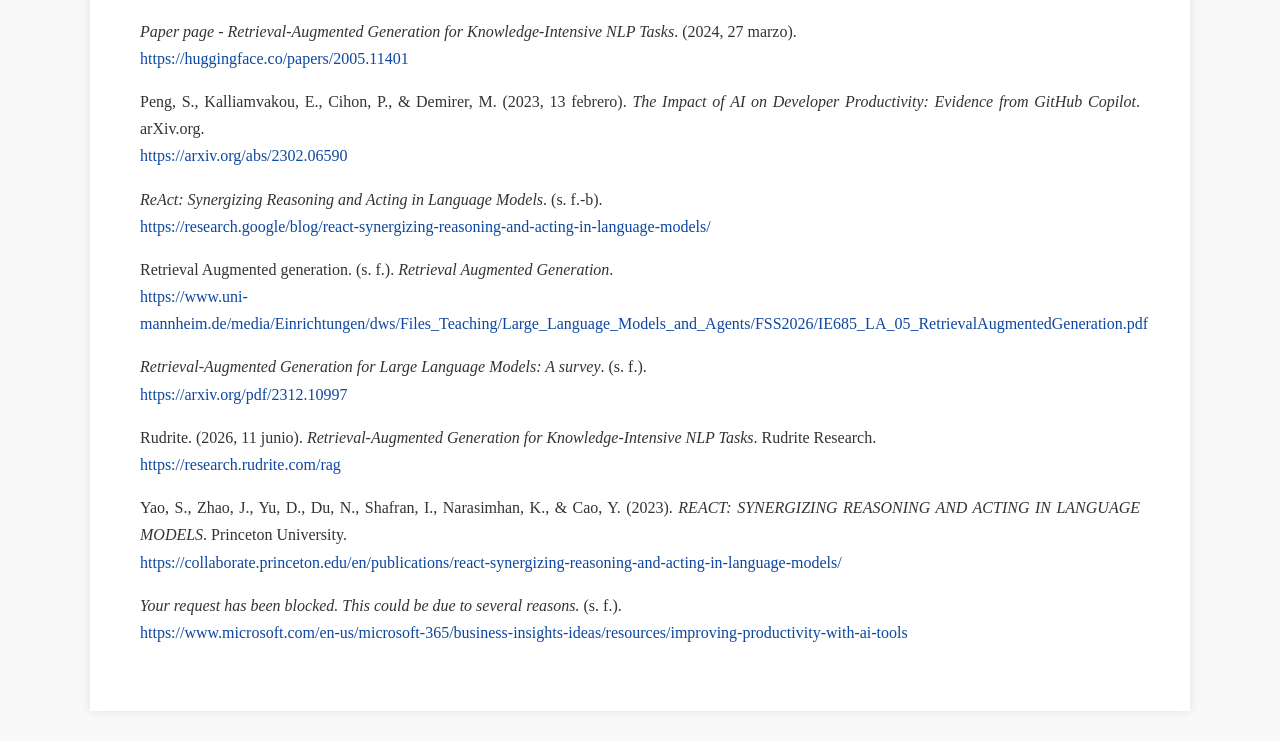
==== commit 42c7be65: "se elimina conclusión y se agrega bibliografias" ====
--- a/pages/aplicaciones.html
+++ b/pages/aplicaciones.html
@@ -5,7 +5,6 @@
     <meta charset="UTF-8">
     <meta name="viewport" content="width=device-width, initial-scale=1.0">
     <title>Aplicaciones</title>
-    <link rel="stylesheet" href="../css/aplicaciones.css">
     <link rel="stylesheet" href="../css/style.css">
 </head>
 <header>
@@ -348,20 +347,72 @@
             de procesar facturas, sino de agregar capacidad de planificación estratégica y validación cruzada
             directamente en el centro de operaciones de las empresas.</p>
 
-        <h2>Conclusiones</h2>
-        <p>Este recorrido muestra que las plataformas de inteligencia artificial ya son muy importantes en la economía
-            actual. Gracias a tecnologías como RAG y ReAct, los modelos mejoraron mucho y superaron sus limitaciones.
-            Ahora tienen la precisión necesaria para ser muy efectivos en el mercado.
-
-            Sin embargo, no debemos olvidar los riesgos. El aumento de productividad al programar puede generar
-            problemas de seguridad. Si delegamos demasiadas tareas a la inteligencia artificial, podemos cometer errores
-            graves. De la misma manera, en la salud y la educación, dejar que la inteligencia artificial tome decisiones
-            importantes sin supervisión puede generar discriminación y hacer que los estudiantes pierdan su capacidad de
-            pensar de manera crítica.
-
-            En resumen, para que este sistema funcione bien a largo plazo, no basta con tener los mejores algoritmos. El
-            verdadero éxito de la inteligencia artificial dependerá de las reglas éticas y legales que creamos como
-            sociedad. Necesitamos establecer reglas claras para dirigir esta revolución hacia un buen camino.</p>
+
+        <h1>Bibliografias </h1>
+        <div class="referencias-container">
+
+        <p class="referencia">
+            AI and education protecting the rights of learner. (s. f.). <i>AI And Education Protecting The Rights Of Learner</i>.<br>
+            <a href="https://www.dev.desarrolloweb.ipn.mx/assets/files/cecyt3/docs/subdireccion-academica/ia-edu-unesco.pdf" target="_blank">https://www.dev.desarrolloweb.ipn.mx/assets/files/cecyt3/docs/subdireccion-academica/ia-edu-unesco.pdf</a>
+        </p>
+
+        <p class="referencia">
+            <i>CheXNet: Radiologist-Level Pneumonia Detection on Chest X-Rays with Deep Learning</i>. (s. f.).<br>
+            <a href="https://stanfordmlgroup.github.io/projects/chexnet/" target="_blank">https://stanfordmlgroup.github.io/projects/chexnet/</a>
+        </p>
+
+        <p class="referencia">
+            <i>Integrating ChatGPT in a Computer Science Course: Students Perceptions and Suggestions</i>. (s. f.).<br>
+            <a href="https://arxiv.org/html/2402.01640v1" target="_blank">https://arxiv.org/html/2402.01640v1</a>
+        </p>
+
+        <p class="referencia">
+            Lewis, P., Perez, E., Piktus, A., Petroni, F., Karpukhin, V., Goyal, N., Küttler, H., Lewis, M., Yih, W., Rocktäschel, T., Riedel, S., & Kiela, D. (2020, 22 mayo). <i>Retrieval-Augmented Generation for Knowledge-Intensive NLP Tasks</i>. arXiv.org.<br>
+            <a href="https://arxiv.org/abs/2005.11401" target="_blank">https://arxiv.org/abs/2005.11401</a>
+        </p>
+
+        <p class="referencia">
+            <i>Paper page - Retrieval-Augmented Generation for Knowledge-Intensive NLP Tasks</i>. (2024, 27 marzo).<br>
+            <a href="https://huggingface.co/papers/2005.11401" target="_blank">https://huggingface.co/papers/2005.11401</a>
+        </p>
+
+        <p class="referencia">
+            Peng, S., Kalliamvakou, E., Cihon, P., & Demirer, M. (2023, 13 febrero). <i>The Impact of AI on Developer Productivity: Evidence from GitHub Copilot</i>. arXiv.org.<br>
+            <a href="https://arxiv.org/abs/2302.06590" target="_blank">https://arxiv.org/abs/2302.06590</a>
+        </p>
+
+        <p class="referencia">
+            <i>ReAct: Synergizing Reasoning and Acting in Language Models</i>. (s. f.-b).<br>
+            <a href="https://research.google/blog/react-synergizing-reasoning-and-acting-in-language-models/" target="_blank">https://research.google/blog/react-synergizing-reasoning-and-acting-in-language-models/</a>
+        </p>
+
+        <p class="referencia">
+            Retrieval Augmented generation. (s. f.). <i>Retrieval Augmented Generation</i>.<br>
+            <a href="https://www.uni-mannheim.de/media/Einrichtungen/dws/Files_Teaching/Large_Language_Models_and_Agents/FSS2026/IE685_LA_05_RetrievalAugmentedGeneration.pdf" target="_blank">https://www.uni-mannheim.de/media/Einrichtungen/dws/Files_Teaching/Large_Language_Models_and_Agents/FSS2026/IE685_LA_05_RetrievalAugmentedGeneration.pdf</a>
+        </p>
+
+        <p class="referencia">
+            <i>Retrieval-Augmented Generation for Large Language Models: A survey</i>. (s. f.).<br>
+            <a href="https://arxiv.org/pdf/2312.10997" target="_blank">https://arxiv.org/pdf/2312.10997</a>
+        </p>
+
+        <p class="referencia">
+            Rudrite. (2026, 11 junio). <i>Retrieval-Augmented Generation for Knowledge-Intensive NLP Tasks</i>. Rudrite Research.<br>
+            <a href="https://research.rudrite.com/rag" target="_blank">https://research.rudrite.com/rag</a>
+        </p>
+
+        <p class="referencia">
+            Yao, S., Zhao, J., Yu, D., Du, N., Shafran, I., Narasimhan, K., & Cao, Y. (2023). <i>REACT: SYNERGIZING REASONING AND ACTING IN LANGUAGE MODELS</i>. Princeton University.<br>
+            <a href="https://collaborate.princeton.edu/en/publications/react-synergizing-reasoning-and-acting-in-language-models/" target="_blank">https://collaborate.princeton.edu/en/publications/react-synergizing-reasoning-and-acting-in-language-models/</a>
+        </p>
+
+        <p class="referencia">
+            <i>Your request has been blocked. This could be due to several reasons.</i> (s. f.).<br>
+            <a href="https://www.microsoft.com/en-us/microsoft-365/business-insights-ideas/resources/improving-productivity-with-ai-tools" target="_blank">https://www.microsoft.com/en-us/microsoft-365/business-insights-ideas/resources/improving-productivity-with-ai-tools</a>
+        </p>
+
+    </div>
+
 
     </main>
 </body>
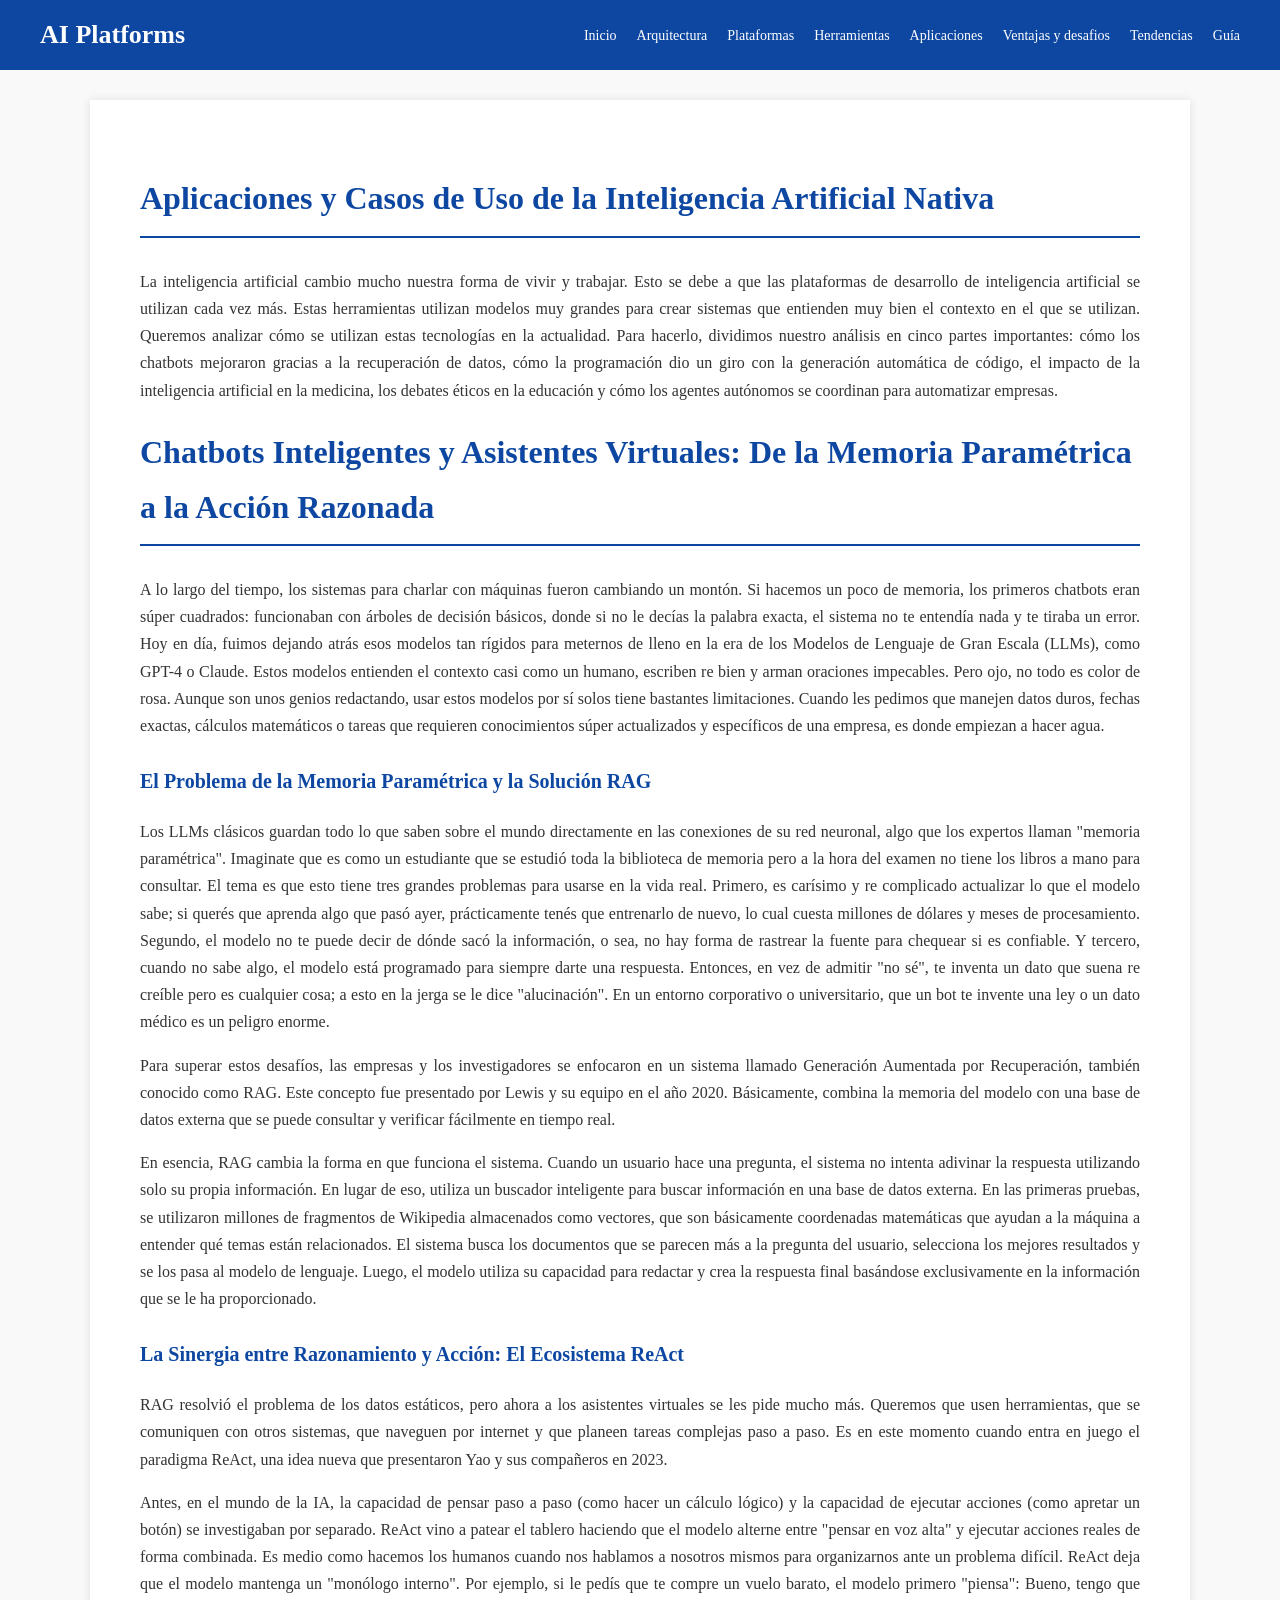
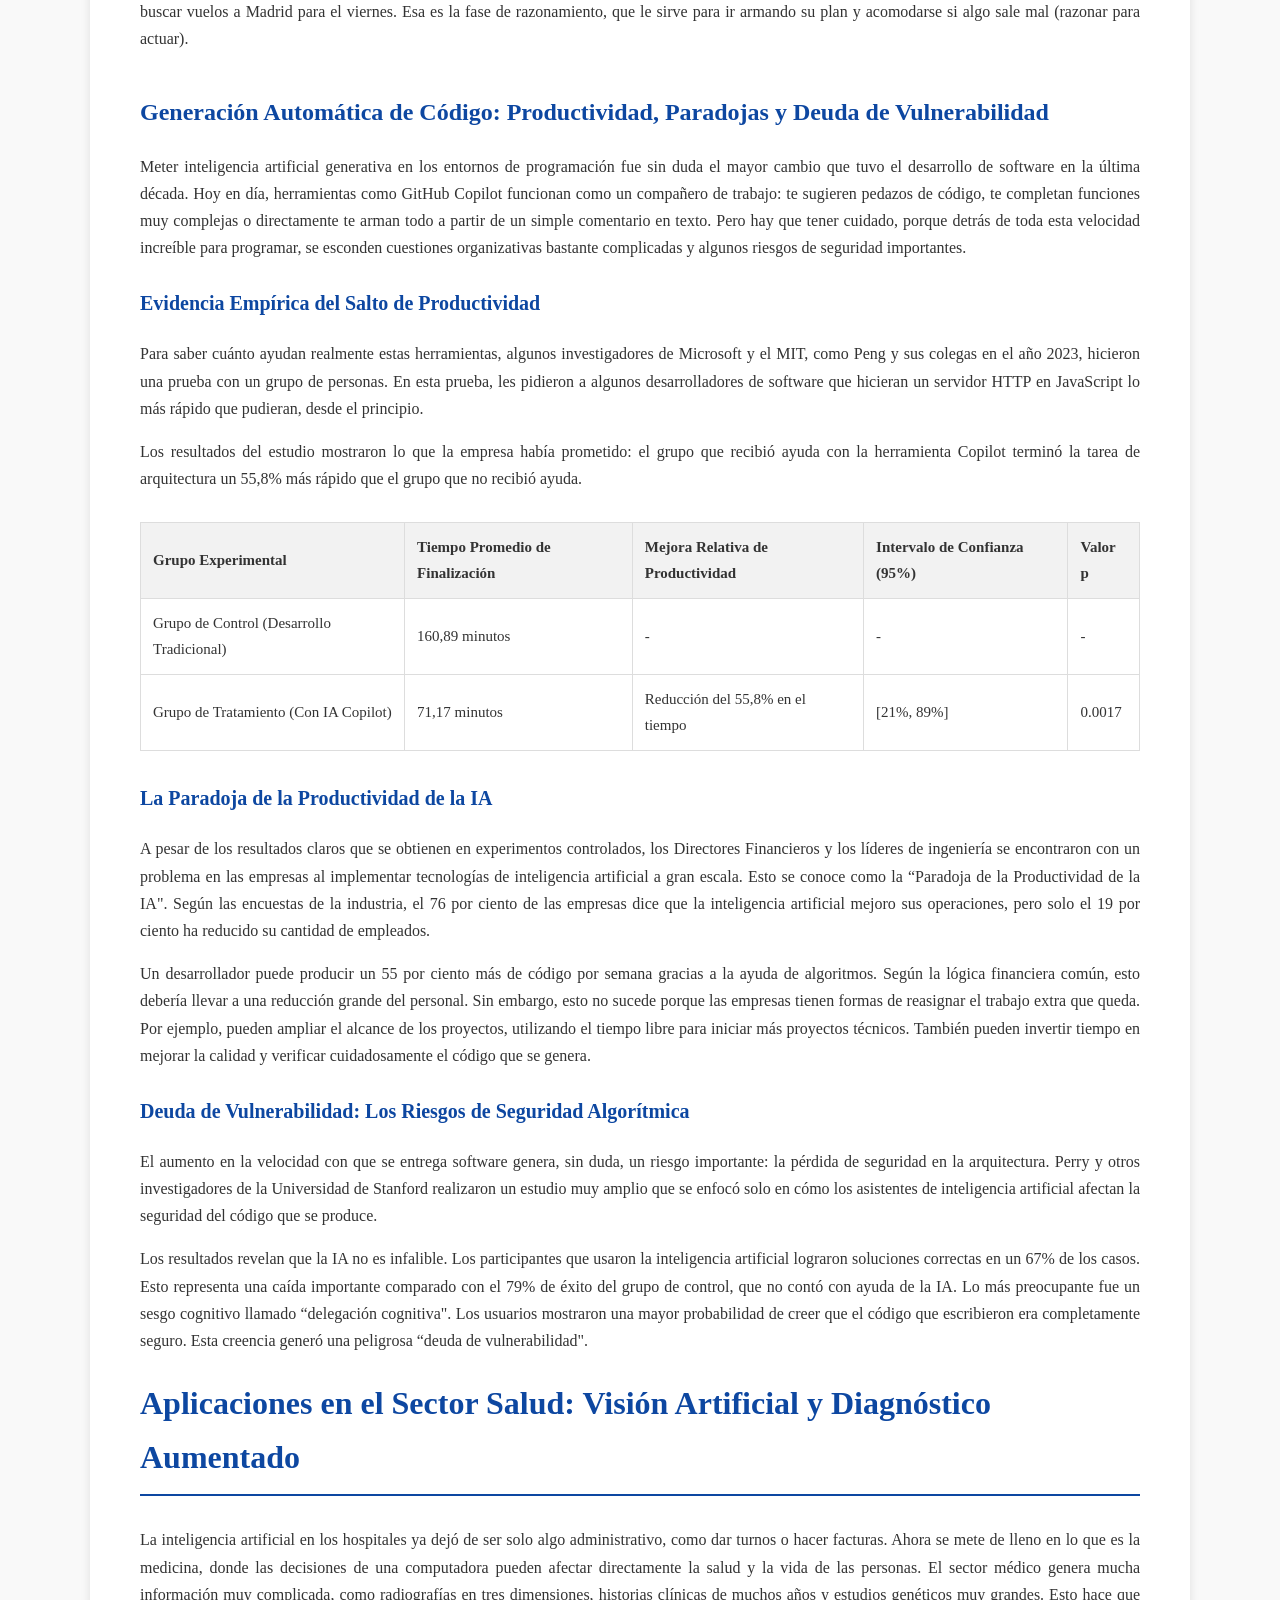
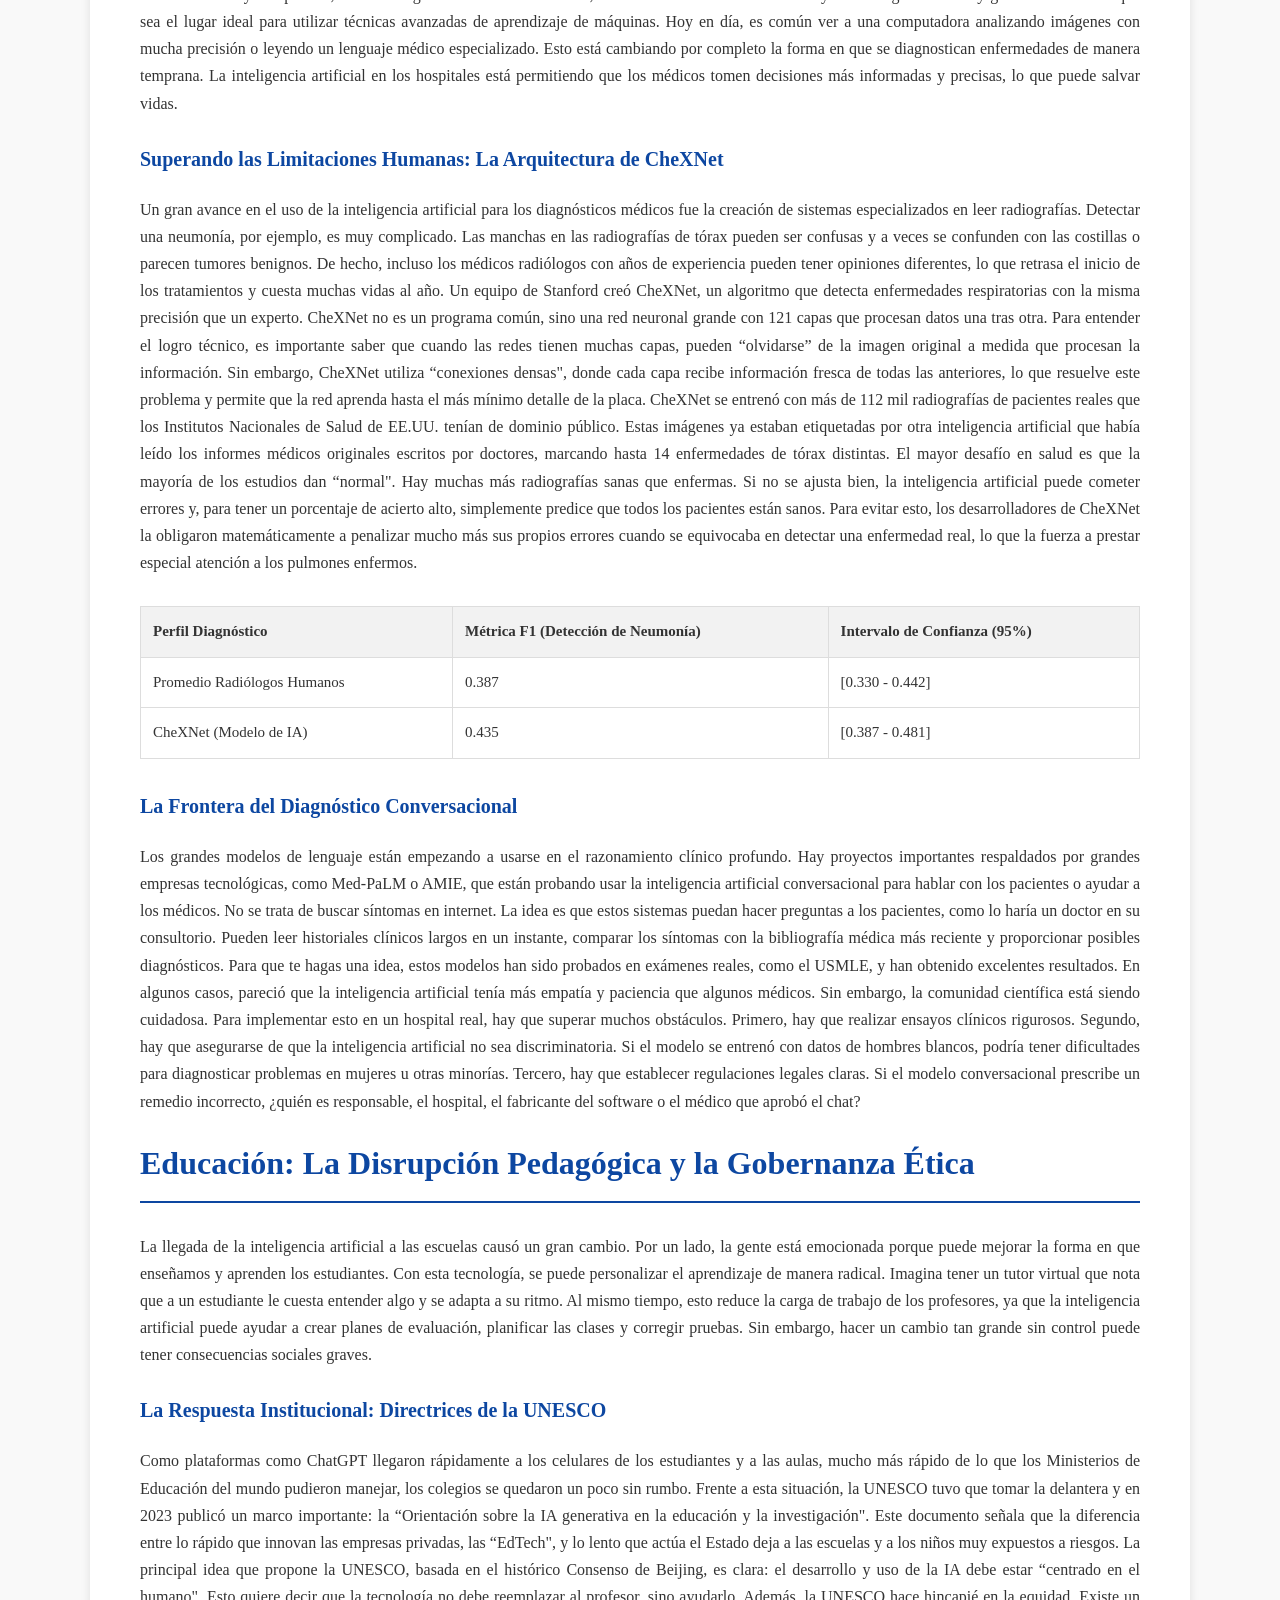
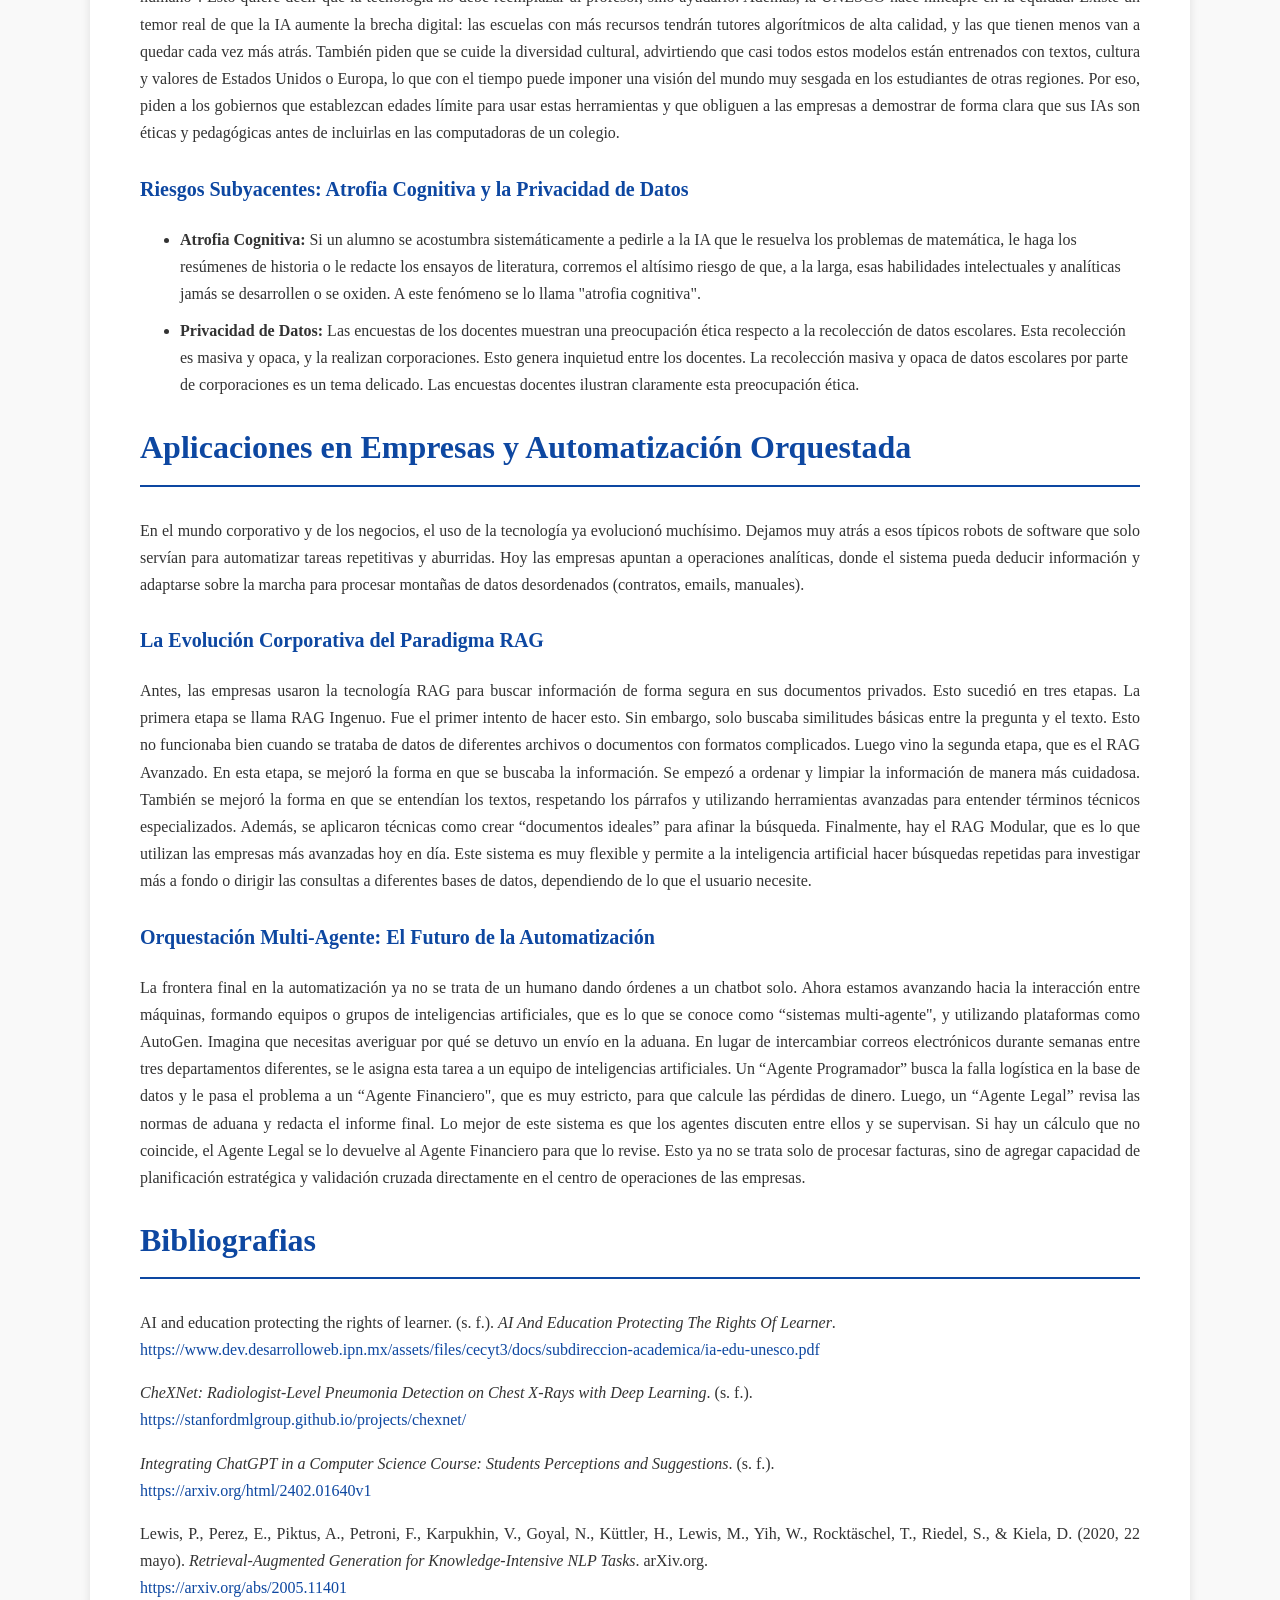
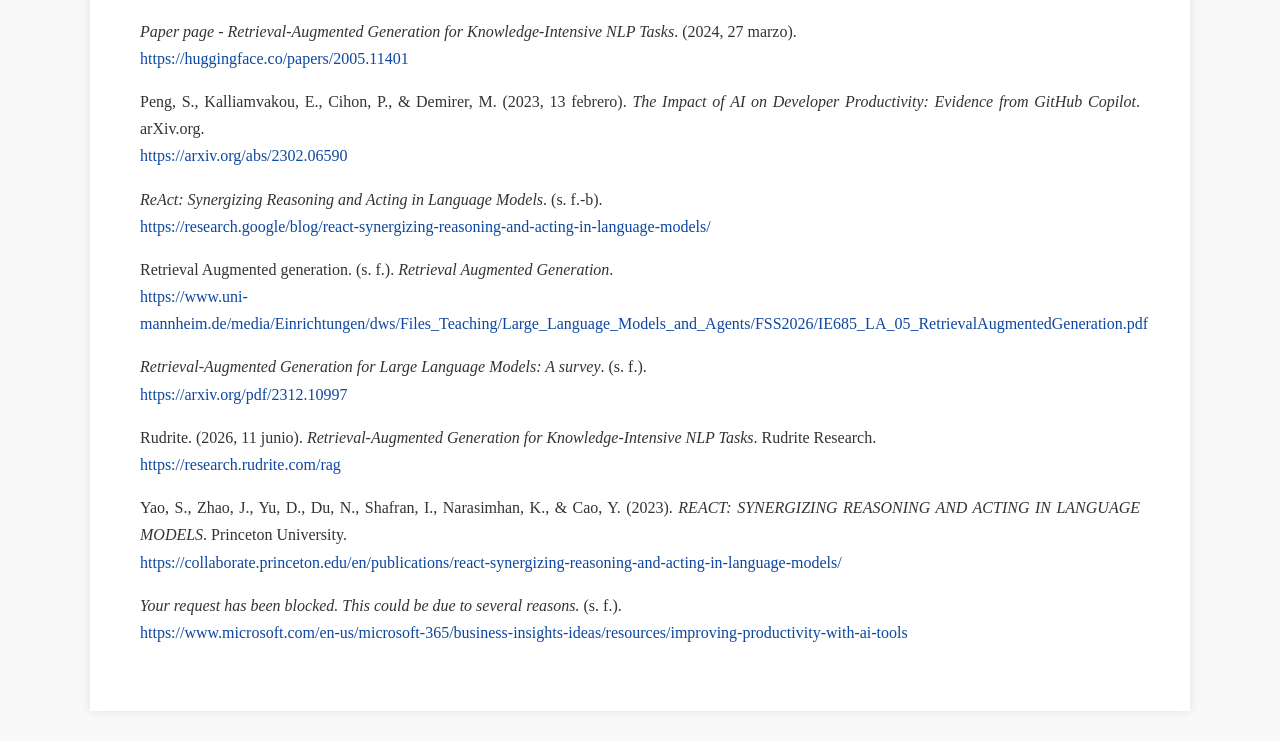
==== commit 59fa9756: "Update - delete inicio and change for Introduccion" ====
--- a/pages/aplicaciones.html
+++ b/pages/aplicaciones.html
@@ -14,7 +14,6 @@
         </a>
         <ul class="nav-links">
             <li><a href="../index.html">Inicio</a></li>
-            <li><a href="introduccion.html">Introducción</a></li>
             <li><a href="arquitectura.html">Arquitectura</a></li>
             <li><a href="plataformas.html">Plataformas</a></li>
             <li><a href="herramientas.html">Herramientas</a></li>
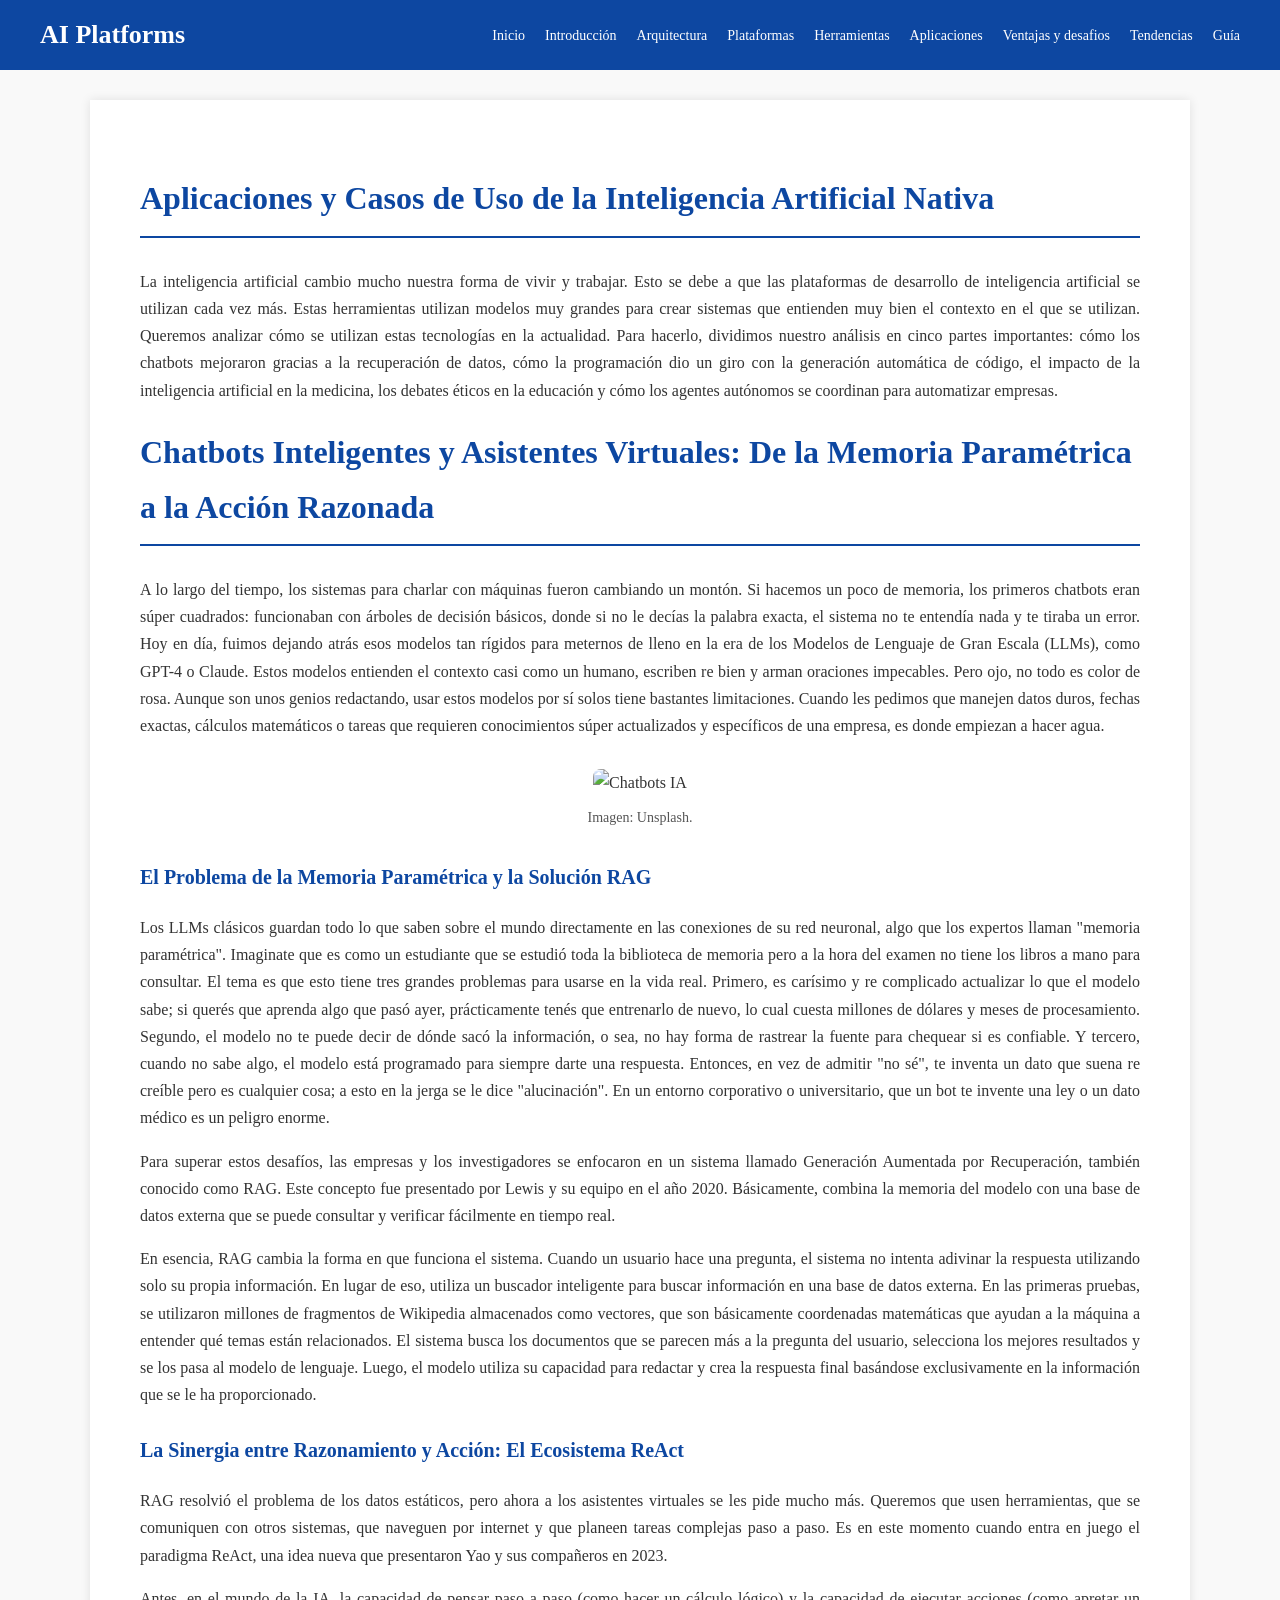
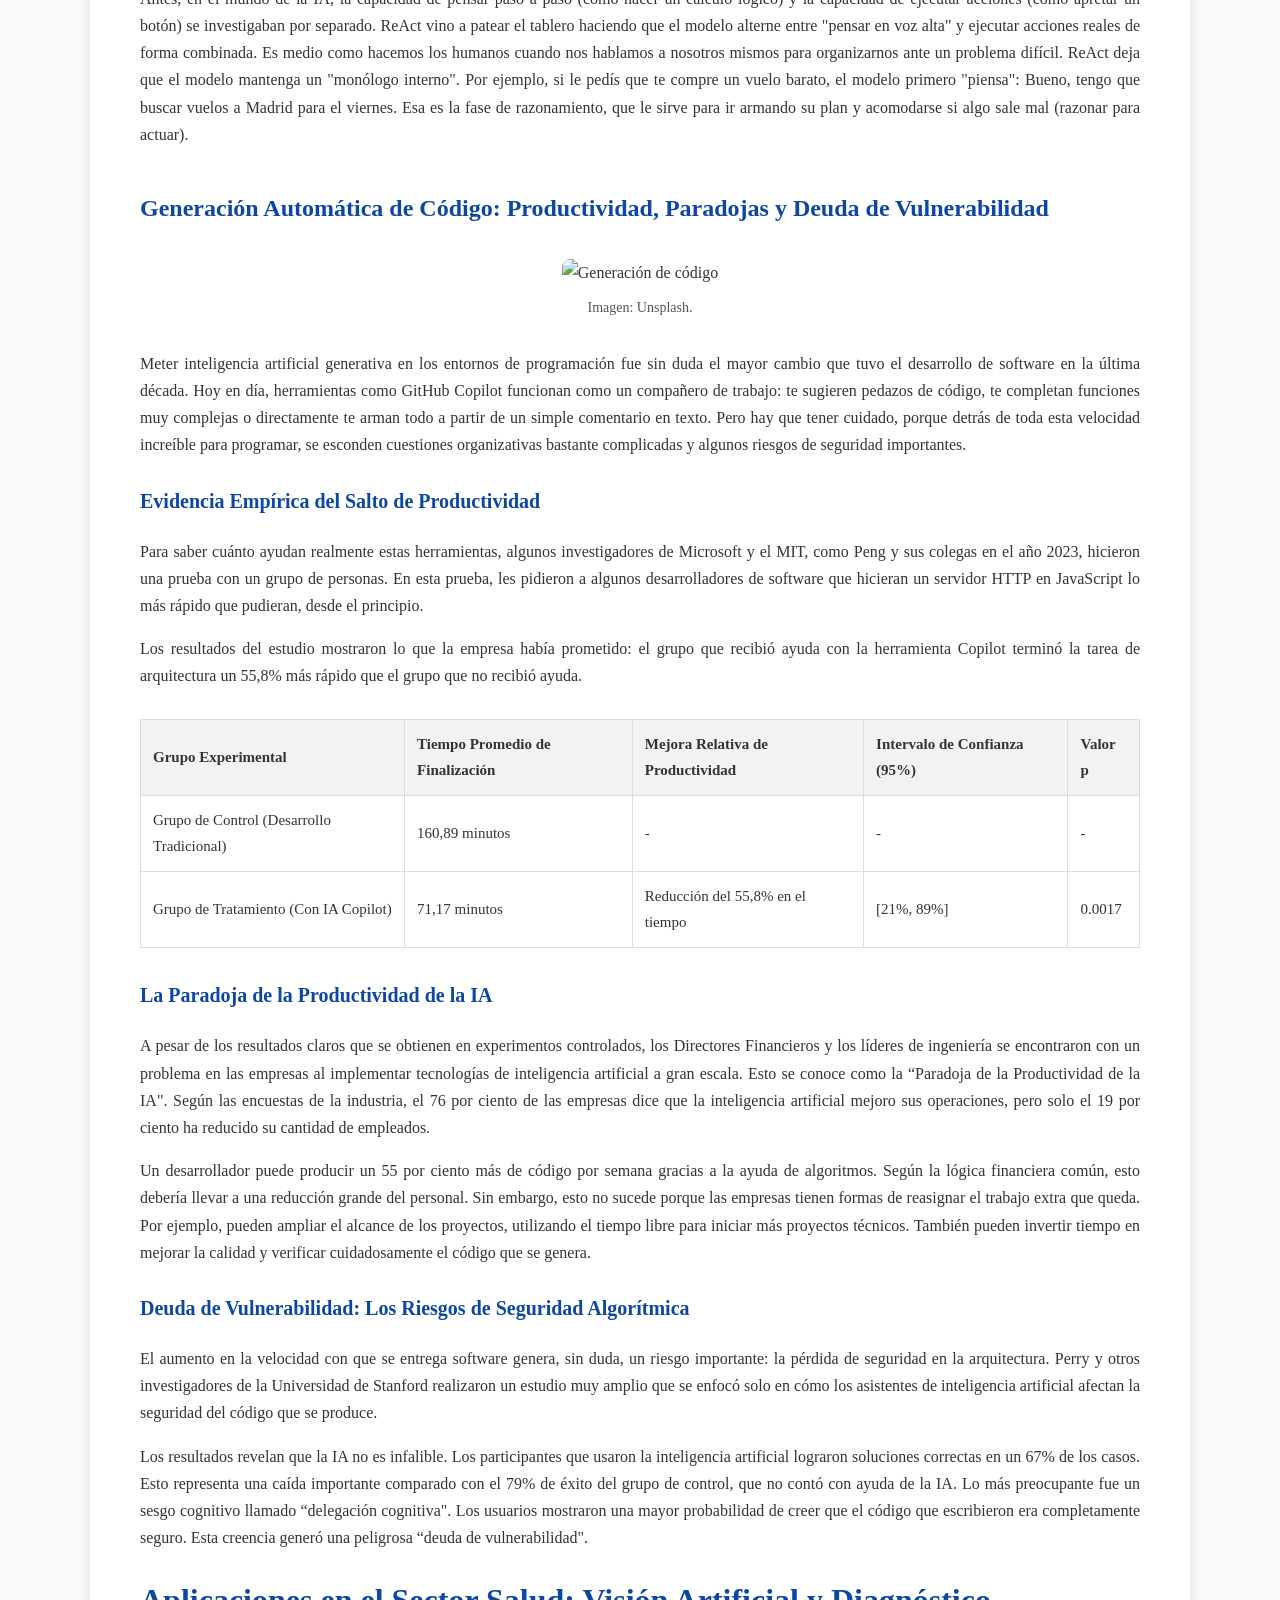
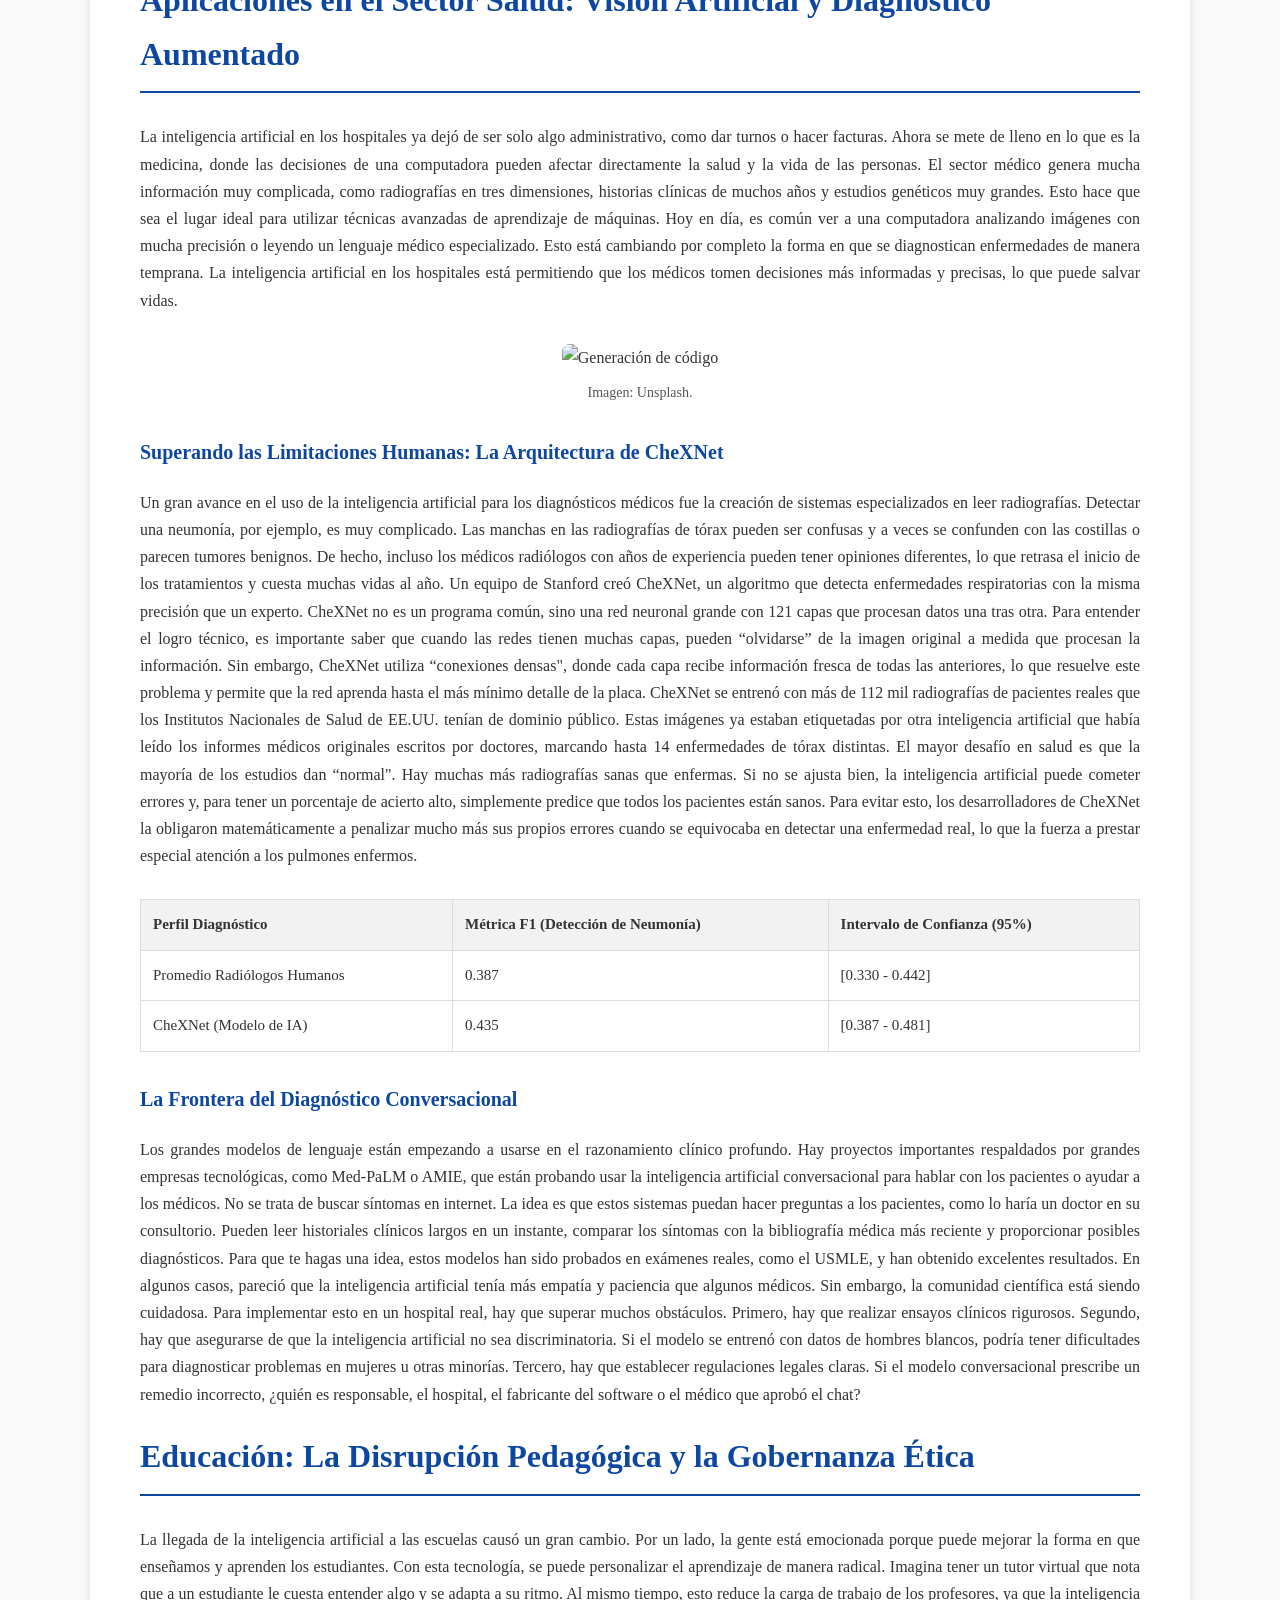
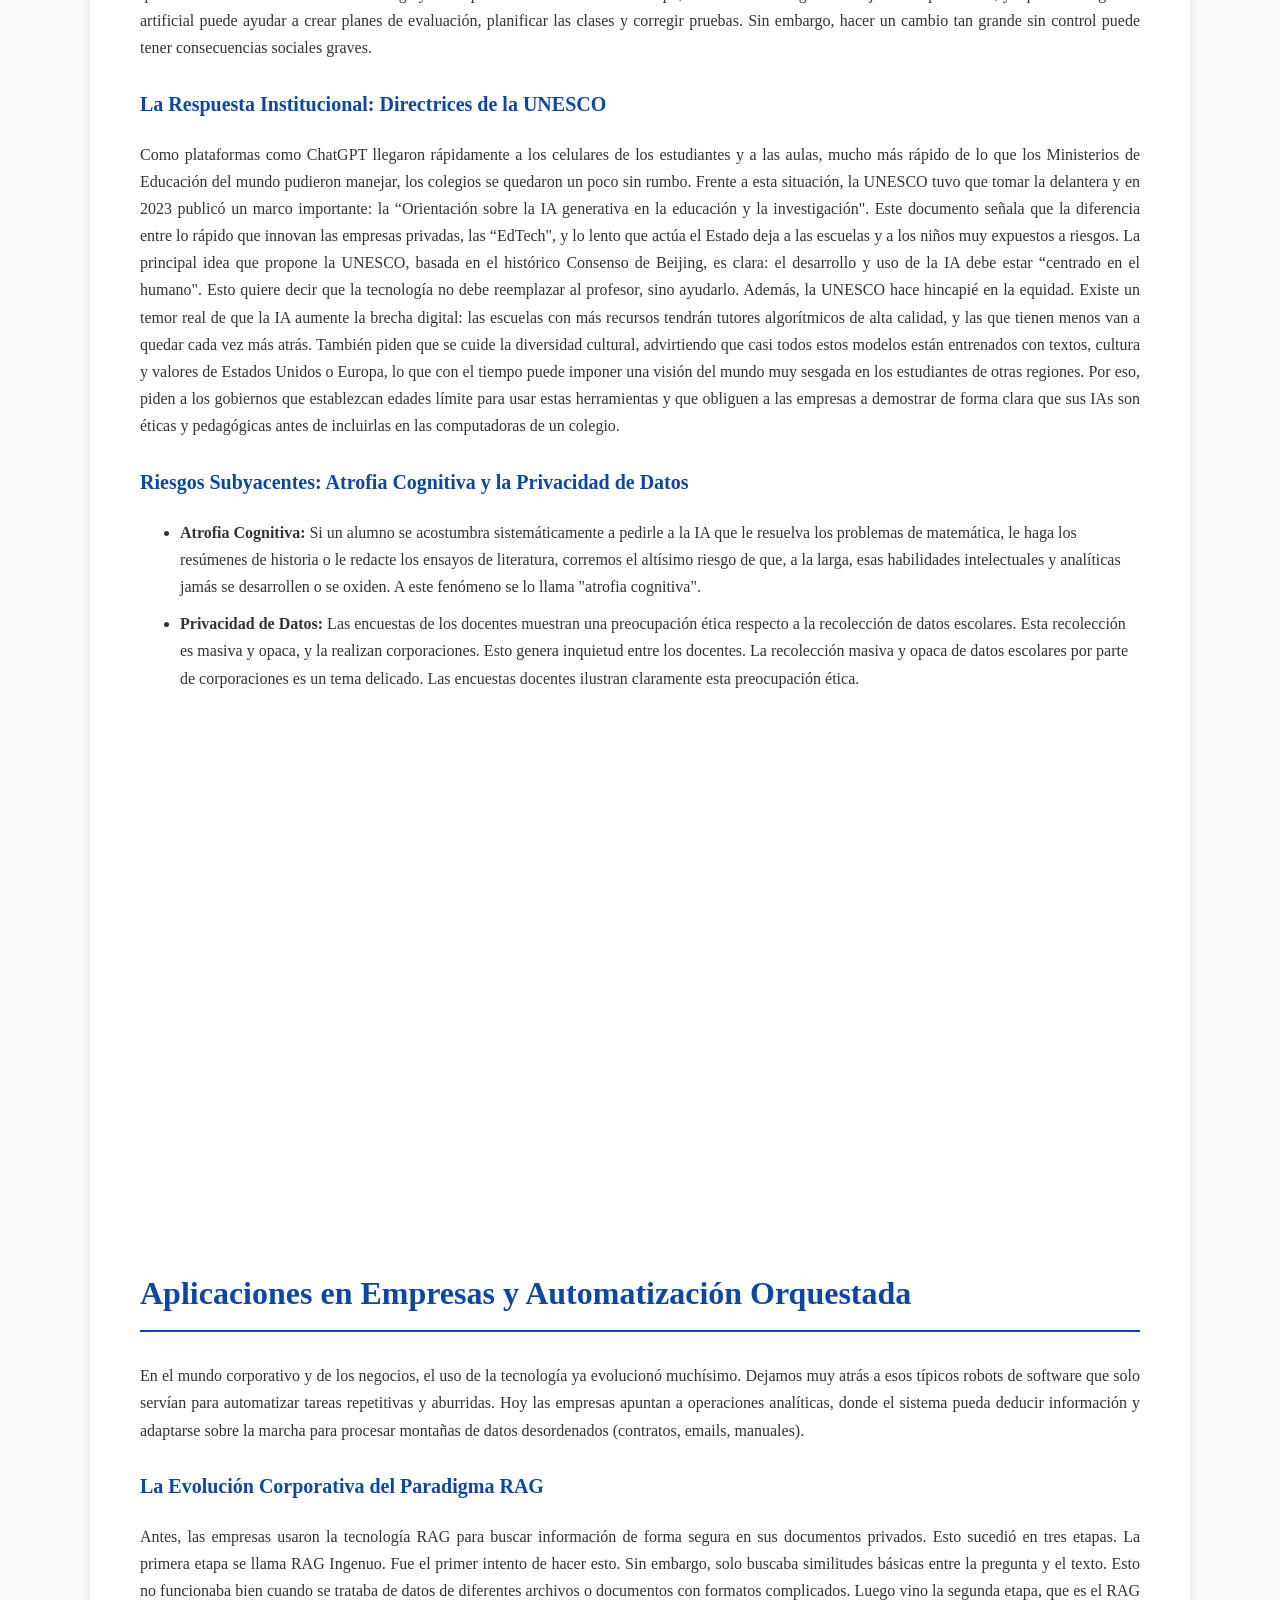
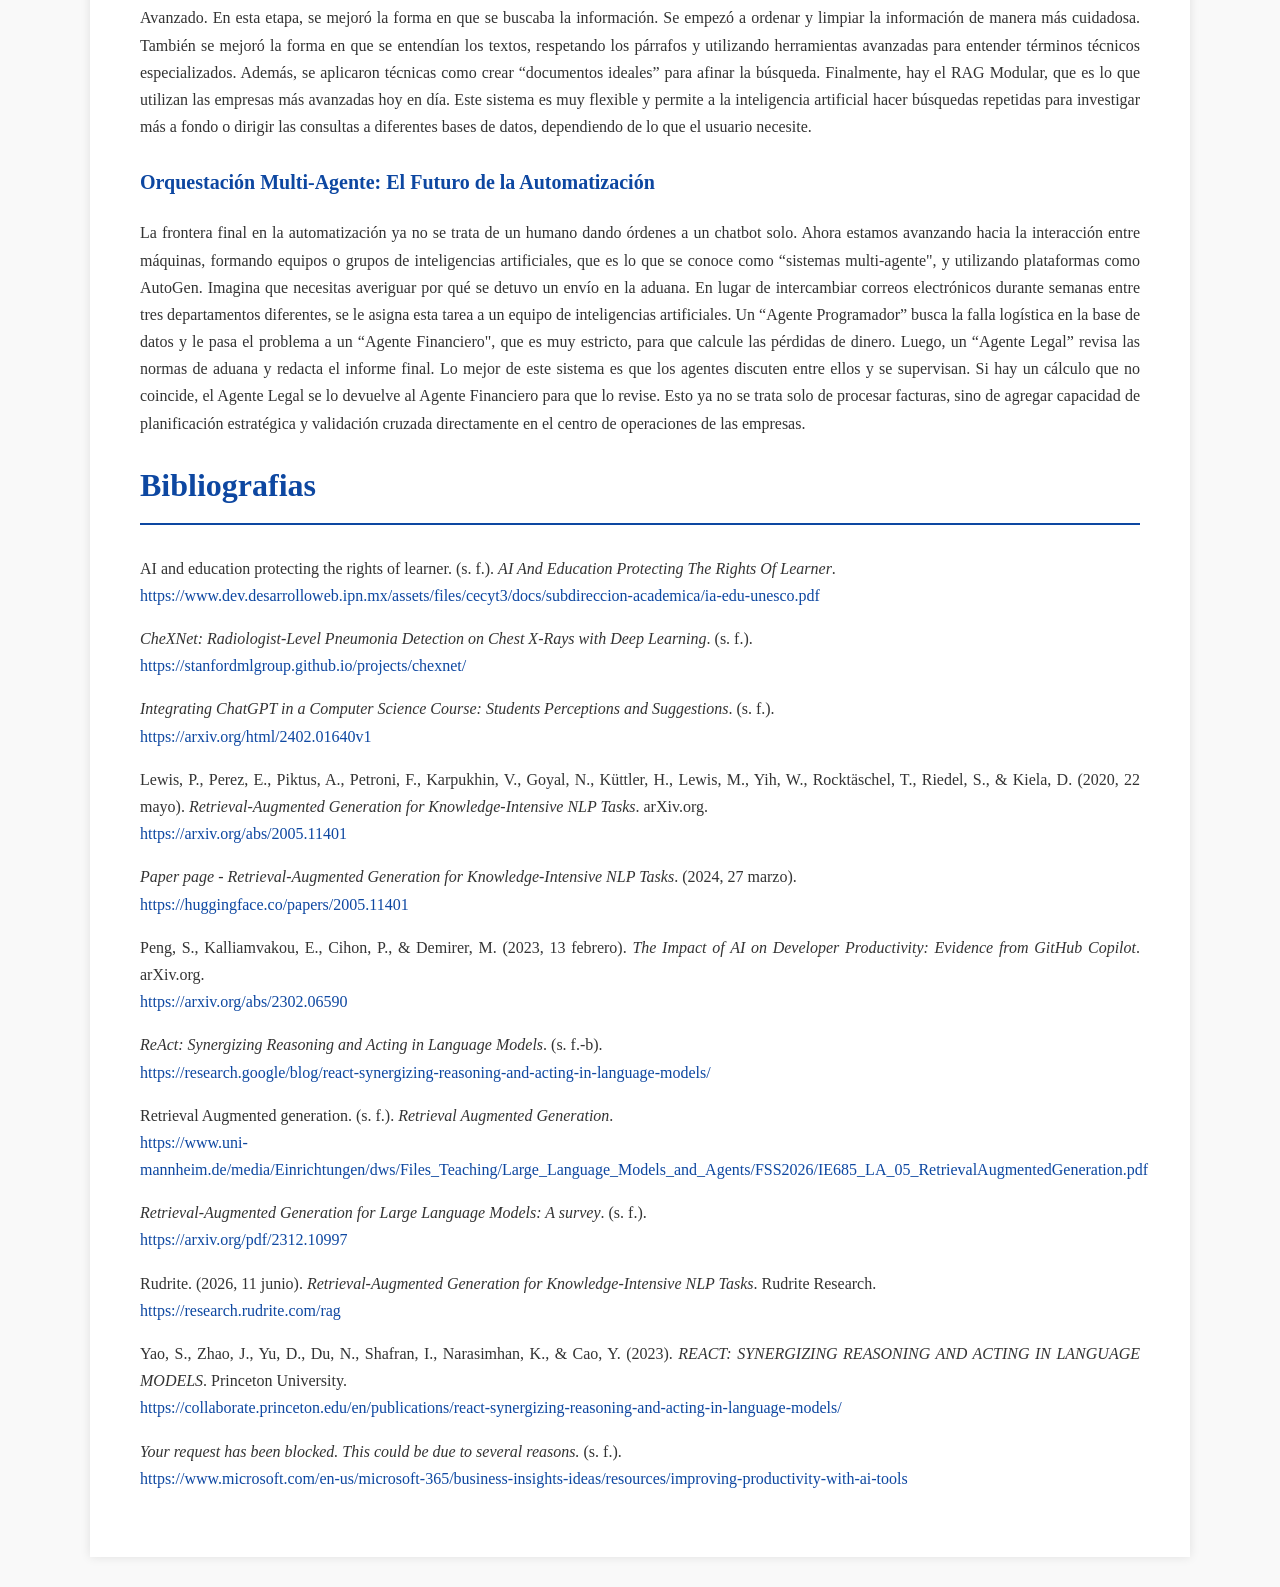
==== commit b3b6bbb6: "Agregación de imagenes/video" ====
--- a/pages/aplicaciones.html
+++ b/pages/aplicaciones.html
@@ -14,6 +14,7 @@
         </a>
         <ul class="nav-links">
             <li><a href="../index.html">Inicio</a></li>
+            <li><a href="introduccion.html">Introducción</a></li>
             <li><a href="arquitectura.html">Arquitectura</a></li>
             <li><a href="plataformas.html">Plataformas</a></li>
             <li><a href="herramientas.html">Herramientas</a></li>
@@ -50,6 +51,13 @@
             usar estos modelos por sí solos tiene bastantes limitaciones. Cuando les pedimos que manejen datos duros,
             fechas exactas, cálculos matemáticos o tareas que requieren conocimientos súper actualizados y específicos
             de una empresa, es donde empiezan a hacer agua.</p>
+
+        <figure style="text-align: center; margin: 30px 0;">
+            <img src="https://imgs.search.brave.com/3vLu3EhO-R-dYHjRsIFDiEx85KF7t-twoW0JwAB7WrE/rs:fit:860:0:0:0/g:ce/aHR0cHM6Ly9pbWcu/bWFnbmlmaWMuY29t/L3ByZW1pdW0tcGhv/dG8vY2hhdGJvdGFp/LWFydGlmaWNpYWwt/aW50ZWxsaWdlbmNl/LW1hbi1jaGF0dGlu/Zy13aXRoLWRpZ2l0/YWwtYXNzaXN0YW50/LWJvdC1tb2JpbGVw/aG9uZWRpZ2l0YWwt/Y29tbXVuaWNhdGlv/bi10ZWNobm9sb2d5/LWZ1dHVyZS1idXNp/bmVzcy1zbWFydC1h/cHAtc2VydmljZS1v/bmxpbmUtbWVzc2Fn/aW5nLWlubm92YXRp/b24tbmV0d29ya180/NTk2NDEtNjE2Lmpw/Zz9zZW10PWFpc19o/eWJyaWQmdz03NDAm/cT04MA" alt="Chatbots IA" width="900" height="auto" style="border-radius: 8px;">
+            <figcaption style="font-size: 14px; color: #555; text-align: center; margin-top: 10px;">
+                Imagen: Unsplash.
+            </figcaption>
+        </figure>
 
         <h3>El Problema de la Memoria Paramétrica y la Solución RAG</h3>
 
@@ -99,6 +107,12 @@
 
 
         <h2>Generación Automática de Código: Productividad, Paradojas y Deuda de Vulnerabilidad</h2>
+        <figure style="text-align: center; margin: 30px 0;">
+            <img src="https://imgs.search.brave.com/El3oADqU_6pkGhXVz4wtfgNshjxOGD6VgvlGRZLGNj8/rs:fit:860:0:0:0/g:ce/aHR0cHM6Ly9tZWRp/YS5pc3RvY2twaG90/by5jb20vaWQvMTY3/NTY3MTcwNi92ZWN0/b3IvYWktY29kaW5n/LWFuZC1wcm9ncmFt/bWluZy5qcGc_cz02/MTJ4NjEyJnc9MCZr/PTIwJmM9MGVfZU1T/NTRPd0FTRUhzc2s4/YkQ3SjNqVjEzLUdz/d3pYeFRaTmlwVWNH/ST0" alt="Generación de código" width="900" height="auto" style="border-radius: 8px;">
+            <figcaption style="font-size: 14px; color: #555; text-align: center; margin-top: 10px;">
+                Imagen: Unsplash.
+            </figcaption>
+        </figure>
 
         <p>Meter inteligencia artificial generativa en los entornos de programación fue sin duda el mayor cambio que
             tuvo el desarrollo de software en la última década. Hoy en día, herramientas como GitHub Copilot funcionan
@@ -187,6 +201,13 @@
             médico especializado. Esto está cambiando por completo la forma en que se diagnostican enfermedades de
             manera temprana. La inteligencia artificial en los hospitales está permitiendo que los médicos tomen
             decisiones más informadas y precisas, lo que puede salvar vidas.</p>
+
+            <figure style="text-align: center; margin: 30px 0;">
+            <img src="https://images.unsplash.com/photo-1666214280250-41f16ba24a26?w=600&auto=format&fit=crop&q=60&ixlib=rb-4.1.0&ixid=M3wxMjA3fDB8MHxzZWFyY2h8MTJ8fG1lZGljYWwlMjBhaXxlbnwwfHwwfHx8MA%3D%3D" alt="Generación de código" width="900" height="auto" style="border-radius: 8px;">
+            <figcaption style="font-size: 14px; color: #555; text-align: center; margin-top: 10px;">
+                Imagen: Unsplash.
+            </figcaption>
+        </figure>
 
         <h3>Superando las Limitaciones Humanas: La Arquitectura de CheXNet</h3>
 
@@ -304,6 +325,12 @@
                 esta preocupación ética.</li>
         </ul>
 
+        <div style="text-align: center; margin: 30px 0;">
+            <iframe width="900" height="506" src="https://www.youtube.com/embed/EEbGYRW7feM" title="Reproductor de video" frameborder="0" allow="accelerometer; autoplay; clipboard-write; encrypted-media; gyroscope; picture-in-picture" allowfullscreen style="border-radius: 8px;"></iframe>
+        </div>
+
+
+
         <h1>Aplicaciones en Empresas y Automatización Orquestada</h1>
         <p>En el mundo corporativo y de los negocios, el uso de la tecnología ya evolucionó muchísimo. Dejamos muy atrás
             a esos típicos robots de software que solo servían para automatizar tareas repetitivas y aburridas. Hoy las
@@ -350,67 +377,82 @@
         <h1>Bibliografias </h1>
         <div class="referencias-container">
 
-        <p class="referencia">
-            AI and education protecting the rights of learner. (s. f.). <i>AI And Education Protecting The Rights Of Learner</i>.<br>
-            <a href="https://www.dev.desarrolloweb.ipn.mx/assets/files/cecyt3/docs/subdireccion-academica/ia-edu-unesco.pdf" target="_blank">https://www.dev.desarrolloweb.ipn.mx/assets/files/cecyt3/docs/subdireccion-academica/ia-edu-unesco.pdf</a>
-        </p>
-
-        <p class="referencia">
-            <i>CheXNet: Radiologist-Level Pneumonia Detection on Chest X-Rays with Deep Learning</i>. (s. f.).<br>
-            <a href="https://stanfordmlgroup.github.io/projects/chexnet/" target="_blank">https://stanfordmlgroup.github.io/projects/chexnet/</a>
-        </p>
-
-        <p class="referencia">
-            <i>Integrating ChatGPT in a Computer Science Course: Students Perceptions and Suggestions</i>. (s. f.).<br>
-            <a href="https://arxiv.org/html/2402.01640v1" target="_blank">https://arxiv.org/html/2402.01640v1</a>
-        </p>
-
-        <p class="referencia">
-            Lewis, P., Perez, E., Piktus, A., Petroni, F., Karpukhin, V., Goyal, N., Küttler, H., Lewis, M., Yih, W., Rocktäschel, T., Riedel, S., & Kiela, D. (2020, 22 mayo). <i>Retrieval-Augmented Generation for Knowledge-Intensive NLP Tasks</i>. arXiv.org.<br>
-            <a href="https://arxiv.org/abs/2005.11401" target="_blank">https://arxiv.org/abs/2005.11401</a>
-        </p>
-
-        <p class="referencia">
-            <i>Paper page - Retrieval-Augmented Generation for Knowledge-Intensive NLP Tasks</i>. (2024, 27 marzo).<br>
-            <a href="https://huggingface.co/papers/2005.11401" target="_blank">https://huggingface.co/papers/2005.11401</a>
-        </p>
-
-        <p class="referencia">
-            Peng, S., Kalliamvakou, E., Cihon, P., & Demirer, M. (2023, 13 febrero). <i>The Impact of AI on Developer Productivity: Evidence from GitHub Copilot</i>. arXiv.org.<br>
-            <a href="https://arxiv.org/abs/2302.06590" target="_blank">https://arxiv.org/abs/2302.06590</a>
-        </p>
-
-        <p class="referencia">
-            <i>ReAct: Synergizing Reasoning and Acting in Language Models</i>. (s. f.-b).<br>
-            <a href="https://research.google/blog/react-synergizing-reasoning-and-acting-in-language-models/" target="_blank">https://research.google/blog/react-synergizing-reasoning-and-acting-in-language-models/</a>
-        </p>
-
-        <p class="referencia">
-            Retrieval Augmented generation. (s. f.). <i>Retrieval Augmented Generation</i>.<br>
-            <a href="https://www.uni-mannheim.de/media/Einrichtungen/dws/Files_Teaching/Large_Language_Models_and_Agents/FSS2026/IE685_LA_05_RetrievalAugmentedGeneration.pdf" target="_blank">https://www.uni-mannheim.de/media/Einrichtungen/dws/Files_Teaching/Large_Language_Models_and_Agents/FSS2026/IE685_LA_05_RetrievalAugmentedGeneration.pdf</a>
-        </p>
-
-        <p class="referencia">
-            <i>Retrieval-Augmented Generation for Large Language Models: A survey</i>. (s. f.).<br>
-            <a href="https://arxiv.org/pdf/2312.10997" target="_blank">https://arxiv.org/pdf/2312.10997</a>
-        </p>
-
-        <p class="referencia">
-            Rudrite. (2026, 11 junio). <i>Retrieval-Augmented Generation for Knowledge-Intensive NLP Tasks</i>. Rudrite Research.<br>
-            <a href="https://research.rudrite.com/rag" target="_blank">https://research.rudrite.com/rag</a>
-        </p>
-
-        <p class="referencia">
-            Yao, S., Zhao, J., Yu, D., Du, N., Shafran, I., Narasimhan, K., & Cao, Y. (2023). <i>REACT: SYNERGIZING REASONING AND ACTING IN LANGUAGE MODELS</i>. Princeton University.<br>
-            <a href="https://collaborate.princeton.edu/en/publications/react-synergizing-reasoning-and-acting-in-language-models/" target="_blank">https://collaborate.princeton.edu/en/publications/react-synergizing-reasoning-and-acting-in-language-models/</a>
-        </p>
-
-        <p class="referencia">
-            <i>Your request has been blocked. This could be due to several reasons.</i> (s. f.).<br>
-            <a href="https://www.microsoft.com/en-us/microsoft-365/business-insights-ideas/resources/improving-productivity-with-ai-tools" target="_blank">https://www.microsoft.com/en-us/microsoft-365/business-insights-ideas/resources/improving-productivity-with-ai-tools</a>
-        </p>
-
-    </div>
+            <p class="referencia">
+                AI and education protecting the rights of learner. (s. f.). <i>AI And Education Protecting The Rights Of
+                    Learner</i>.<br>
+                <a href="https://www.dev.desarrolloweb.ipn.mx/assets/files/cecyt3/docs/subdireccion-academica/ia-edu-unesco.pdf"
+                    target="_blank">https://www.dev.desarrolloweb.ipn.mx/assets/files/cecyt3/docs/subdireccion-academica/ia-edu-unesco.pdf</a>
+            </p>
+
+            <p class="referencia">
+                <i>CheXNet: Radiologist-Level Pneumonia Detection on Chest X-Rays with Deep Learning</i>. (s. f.).<br>
+                <a href="https://stanfordmlgroup.github.io/projects/chexnet/"
+                    target="_blank">https://stanfordmlgroup.github.io/projects/chexnet/</a>
+            </p>
+
+            <p class="referencia">
+                <i>Integrating ChatGPT in a Computer Science Course: Students Perceptions and Suggestions</i>. (s.
+                f.).<br>
+                <a href="https://arxiv.org/html/2402.01640v1" target="_blank">https://arxiv.org/html/2402.01640v1</a>
+            </p>
+
+            <p class="referencia">
+                Lewis, P., Perez, E., Piktus, A., Petroni, F., Karpukhin, V., Goyal, N., Küttler, H., Lewis, M., Yih,
+                W., Rocktäschel, T., Riedel, S., & Kiela, D. (2020, 22 mayo). <i>Retrieval-Augmented Generation for
+                    Knowledge-Intensive NLP Tasks</i>. arXiv.org.<br>
+                <a href="https://arxiv.org/abs/2005.11401" target="_blank">https://arxiv.org/abs/2005.11401</a>
+            </p>
+
+            <p class="referencia">
+                <i>Paper page - Retrieval-Augmented Generation for Knowledge-Intensive NLP Tasks</i>. (2024, 27
+                marzo).<br>
+                <a href="https://huggingface.co/papers/2005.11401"
+                    target="_blank">https://huggingface.co/papers/2005.11401</a>
+            </p>
+
+            <p class="referencia">
+                Peng, S., Kalliamvakou, E., Cihon, P., & Demirer, M. (2023, 13 febrero). <i>The Impact of AI on
+                    Developer Productivity: Evidence from GitHub Copilot</i>. arXiv.org.<br>
+                <a href="https://arxiv.org/abs/2302.06590" target="_blank">https://arxiv.org/abs/2302.06590</a>
+            </p>
+
+            <p class="referencia">
+                <i>ReAct: Synergizing Reasoning and Acting in Language Models</i>. (s. f.-b).<br>
+                <a href="https://research.google/blog/react-synergizing-reasoning-and-acting-in-language-models/"
+                    target="_blank">https://research.google/blog/react-synergizing-reasoning-and-acting-in-language-models/</a>
+            </p>
+
+            <p class="referencia">
+                Retrieval Augmented generation. (s. f.). <i>Retrieval Augmented Generation</i>.<br>
+                <a href="https://www.uni-mannheim.de/media/Einrichtungen/dws/Files_Teaching/Large_Language_Models_and_Agents/FSS2026/IE685_LA_05_RetrievalAugmentedGeneration.pdf"
+                    target="_blank">https://www.uni-mannheim.de/media/Einrichtungen/dws/Files_Teaching/Large_Language_Models_and_Agents/FSS2026/IE685_LA_05_RetrievalAugmentedGeneration.pdf</a>
+            </p>
+
+            <p class="referencia">
+                <i>Retrieval-Augmented Generation for Large Language Models: A survey</i>. (s. f.).<br>
+                <a href="https://arxiv.org/pdf/2312.10997" target="_blank">https://arxiv.org/pdf/2312.10997</a>
+            </p>
+
+            <p class="referencia">
+                Rudrite. (2026, 11 junio). <i>Retrieval-Augmented Generation for Knowledge-Intensive NLP Tasks</i>.
+                Rudrite Research.<br>
+                <a href="https://research.rudrite.com/rag" target="_blank">https://research.rudrite.com/rag</a>
+            </p>
+
+            <p class="referencia">
+                Yao, S., Zhao, J., Yu, D., Du, N., Shafran, I., Narasimhan, K., & Cao, Y. (2023). <i>REACT: SYNERGIZING
+                    REASONING AND ACTING IN LANGUAGE MODELS</i>. Princeton University.<br>
+                <a href="https://collaborate.princeton.edu/en/publications/react-synergizing-reasoning-and-acting-in-language-models/"
+                    target="_blank">https://collaborate.princeton.edu/en/publications/react-synergizing-reasoning-and-acting-in-language-models/</a>
+            </p>
+
+            <p class="referencia">
+                <i>Your request has been blocked. This could be due to several reasons.</i> (s. f.).<br>
+                <a href="https://www.microsoft.com/en-us/microsoft-365/business-insights-ideas/resources/improving-productivity-with-ai-tools"
+                    target="_blank">https://www.microsoft.com/en-us/microsoft-365/business-insights-ideas/resources/improving-productivity-with-ai-tools</a>
+            </p>
+
+        </div>
 
 
     </main>
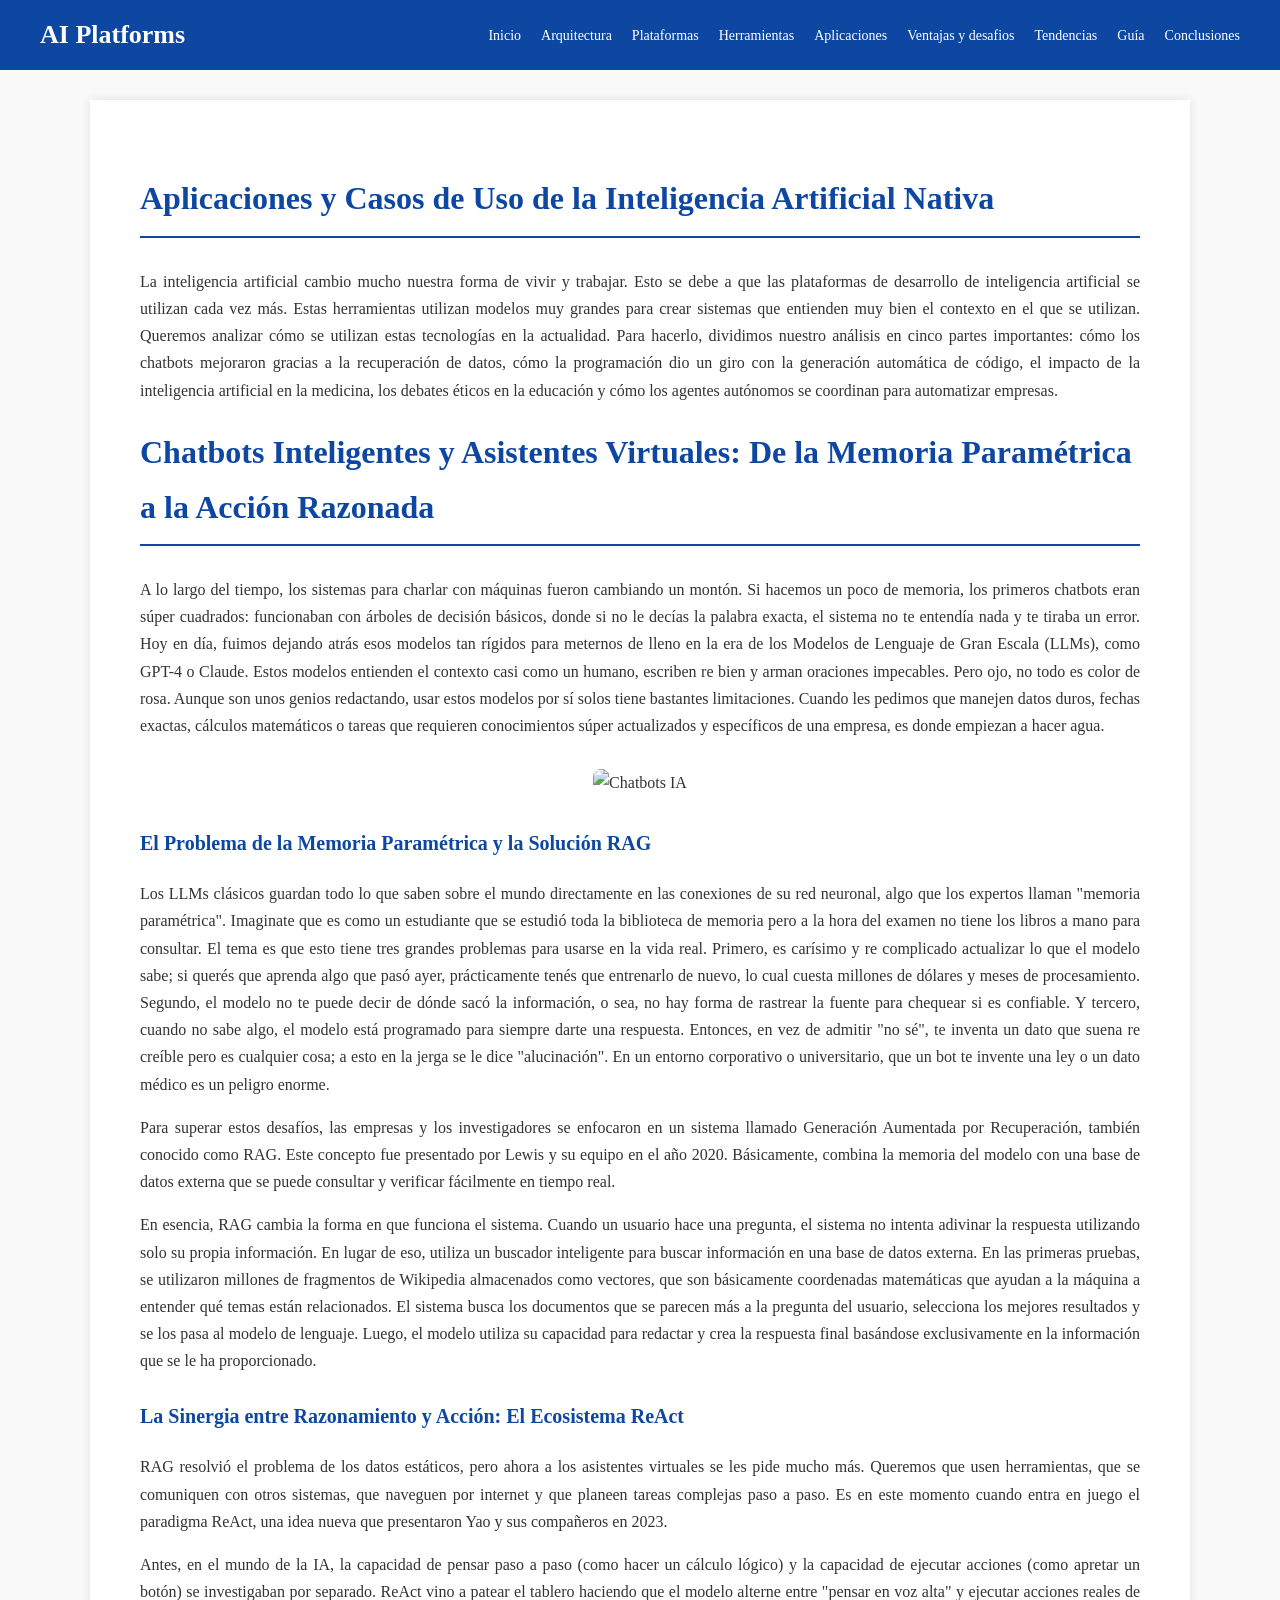
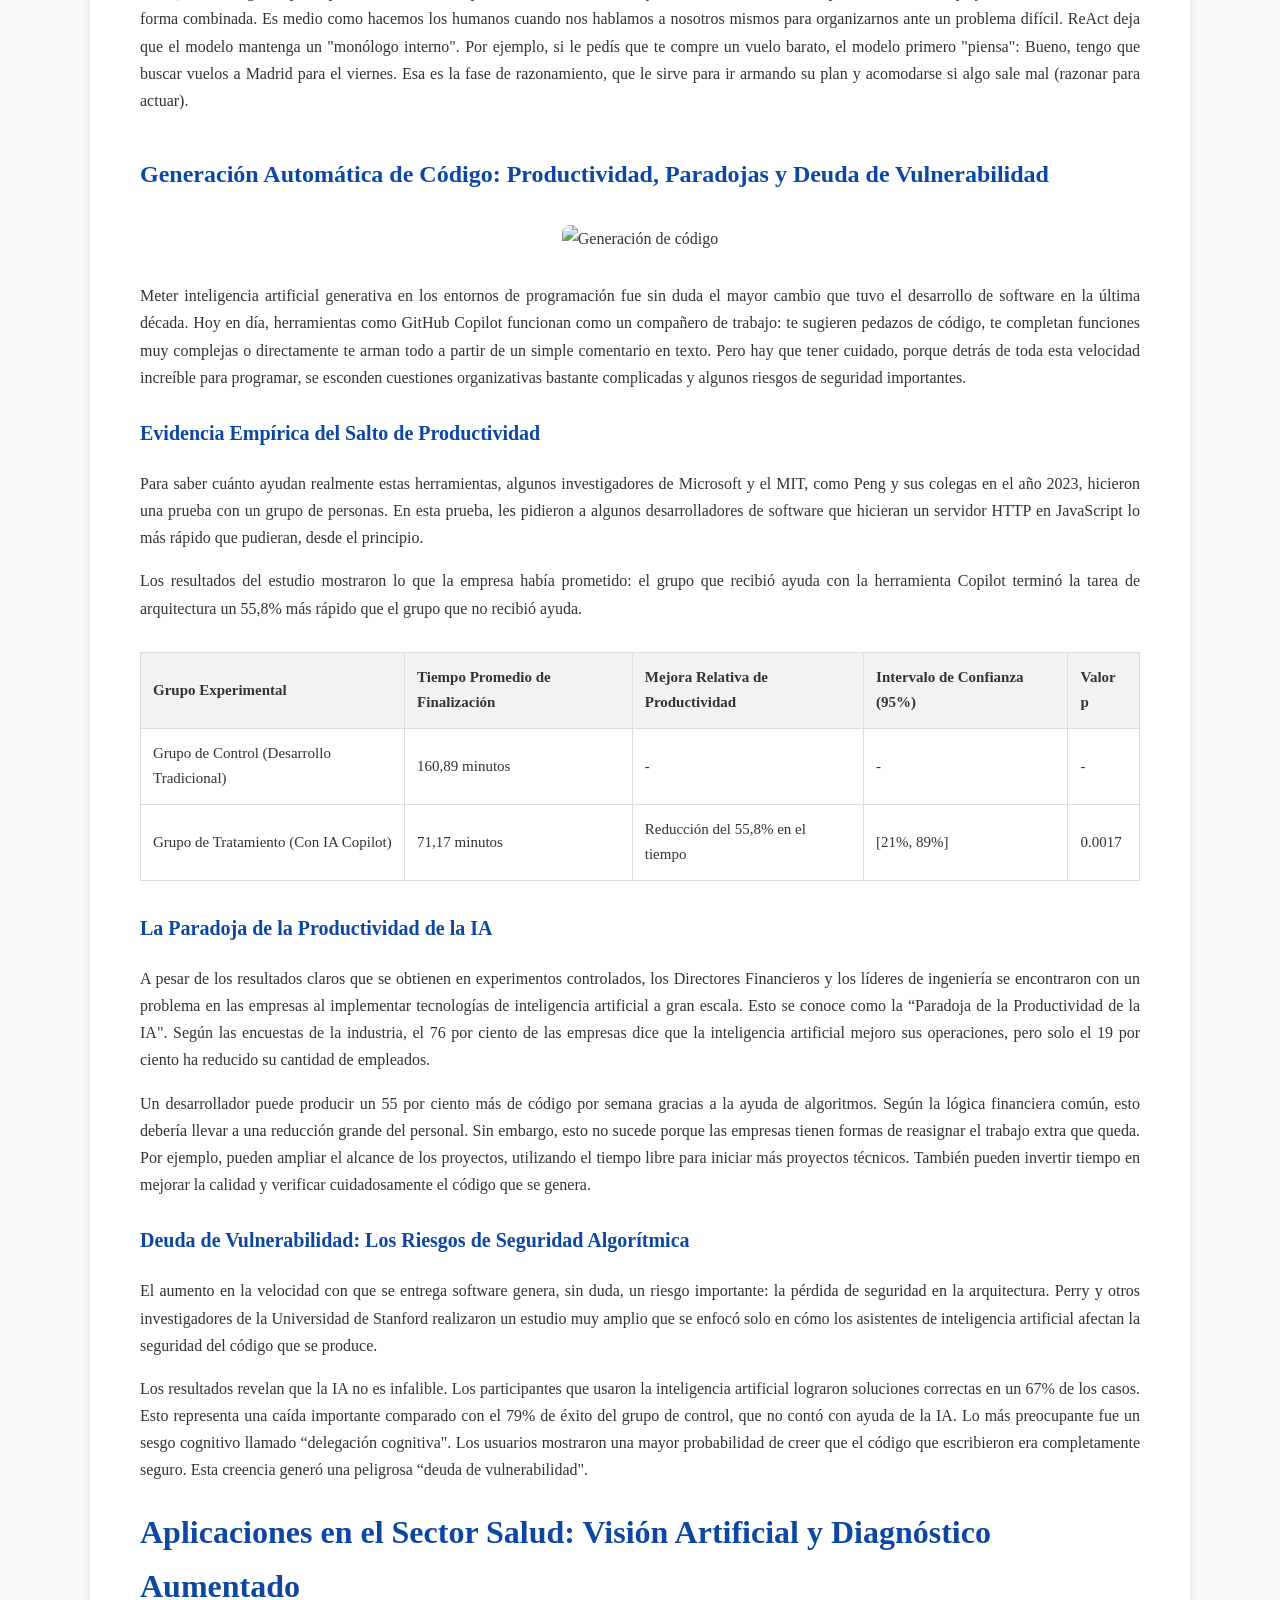
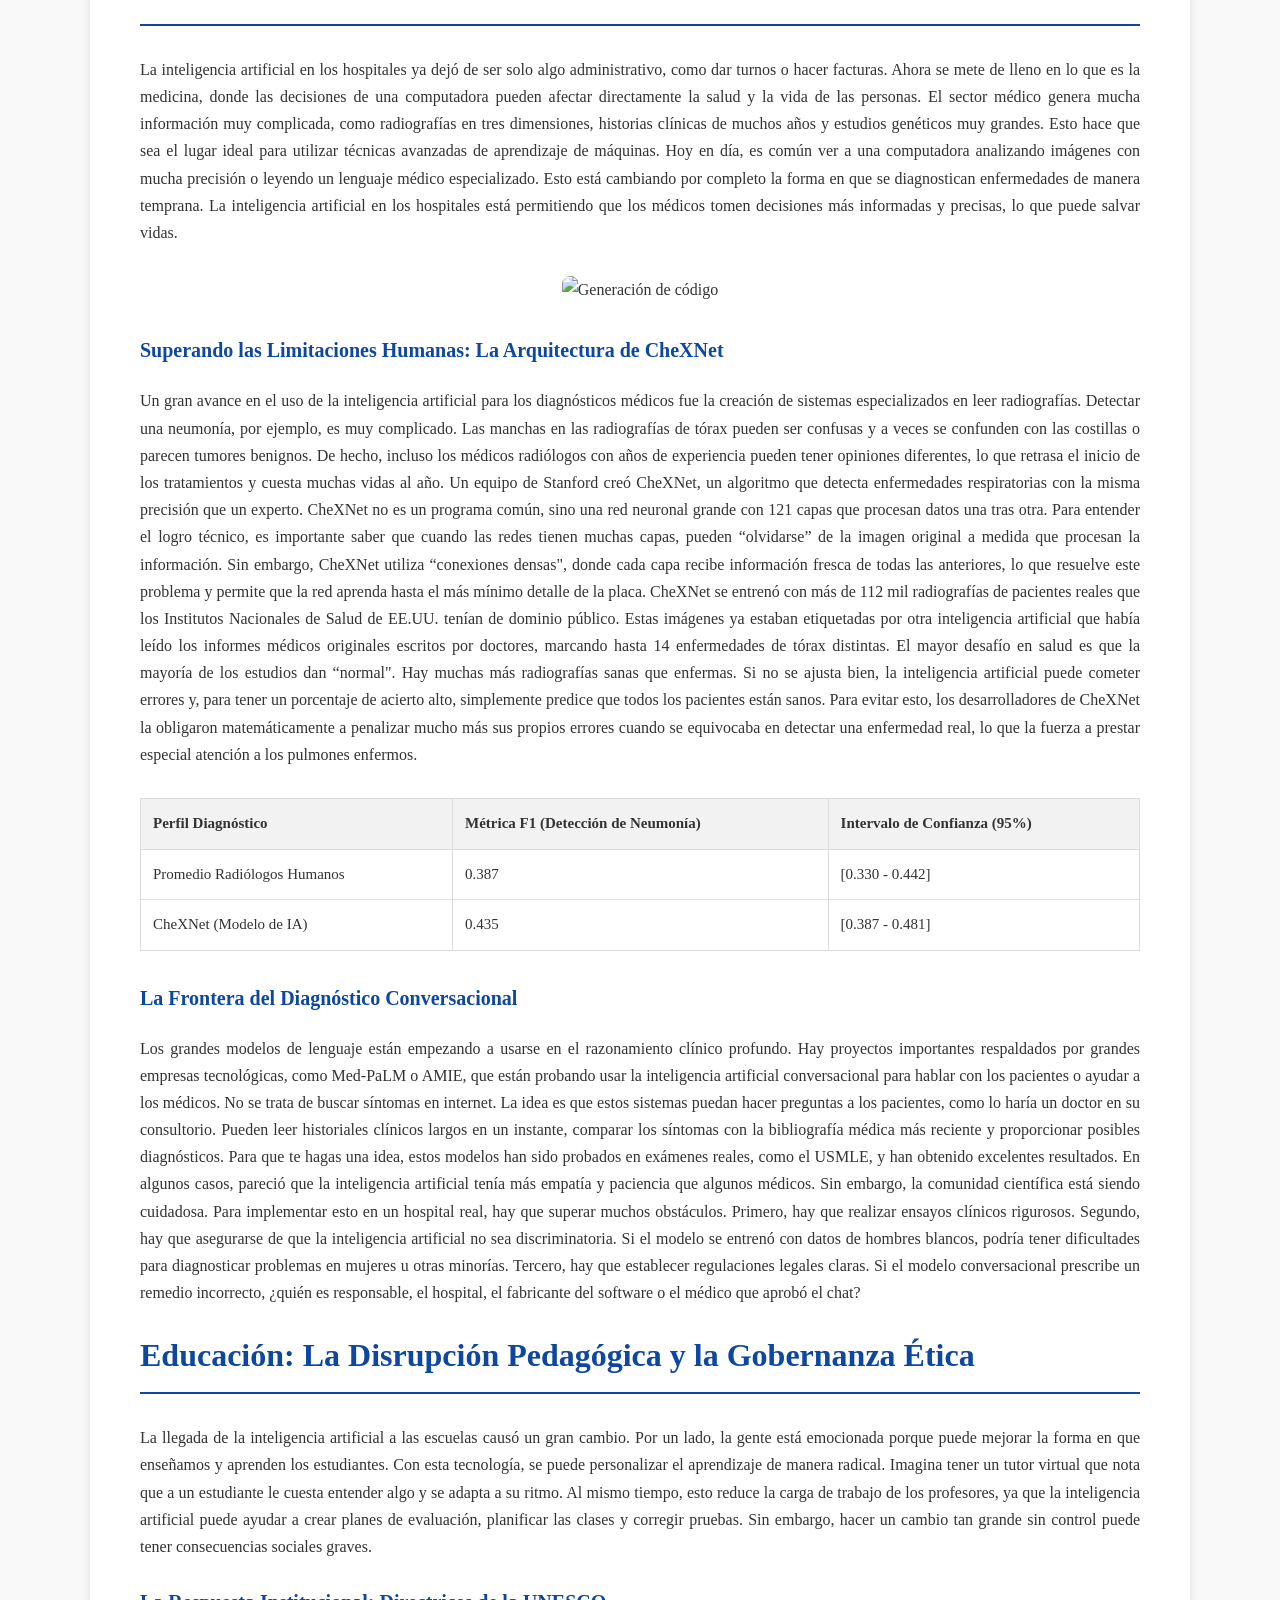
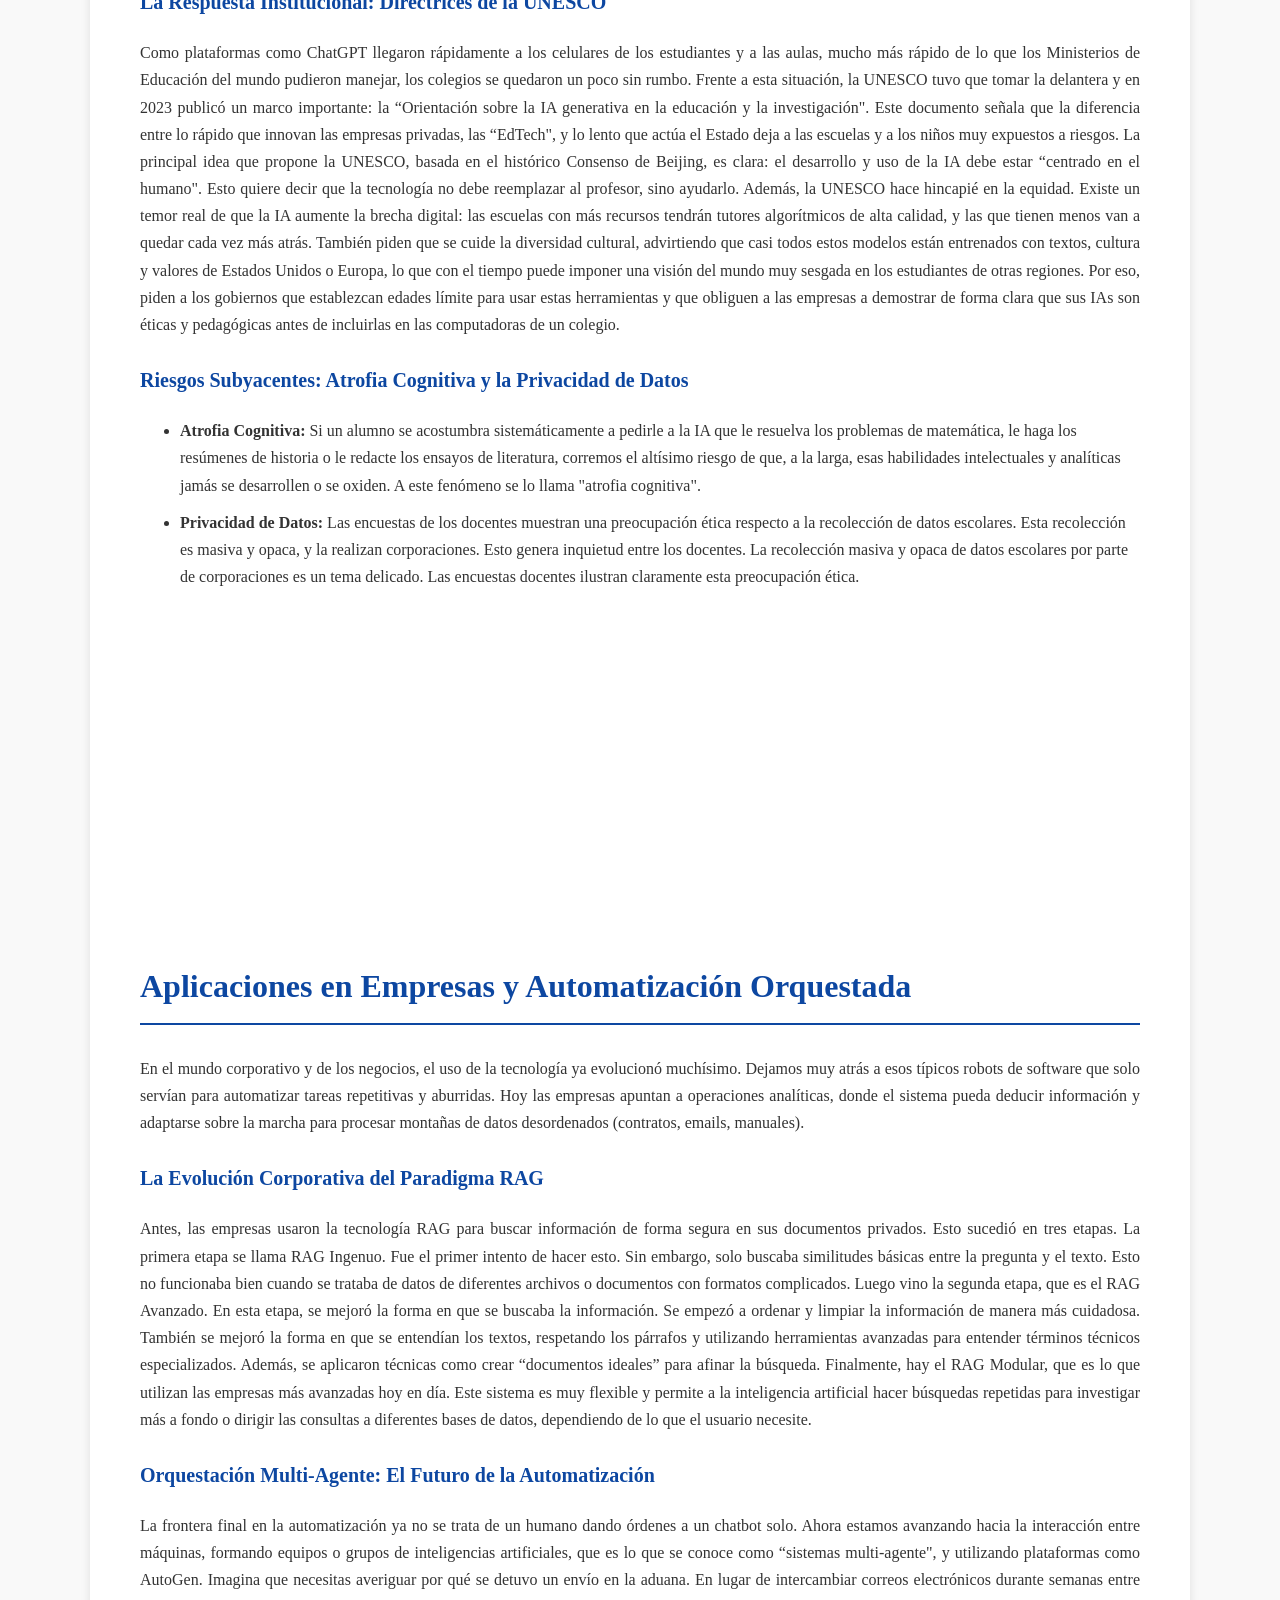
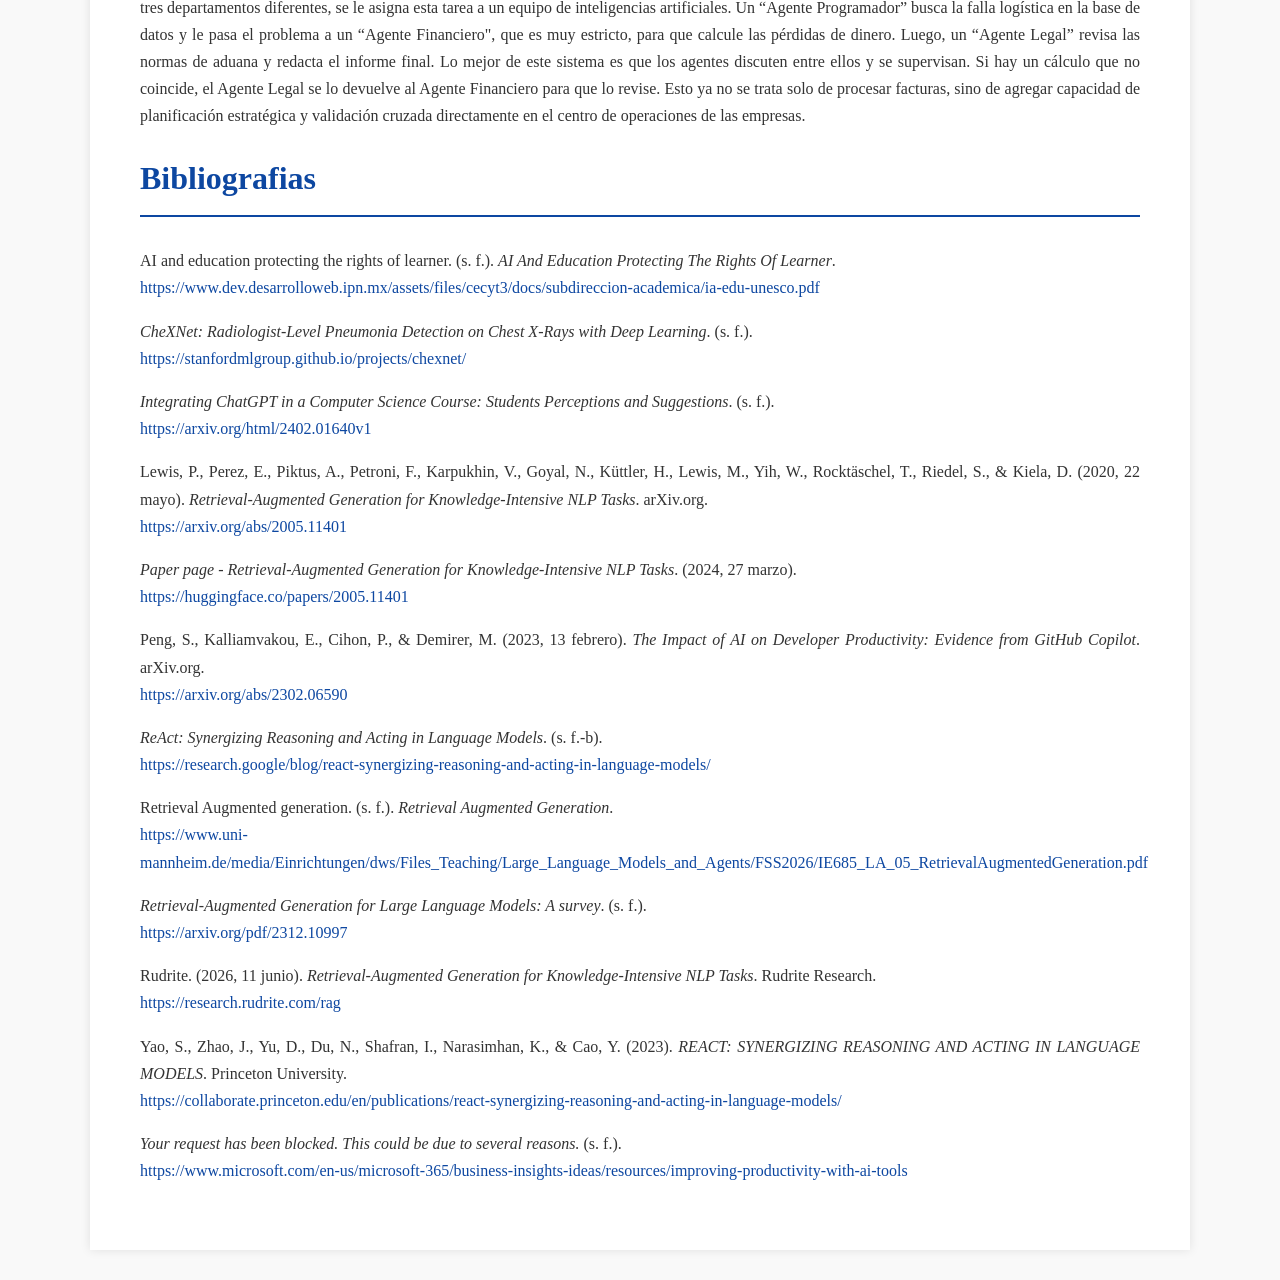
==== commit 5ae0366c: "Add files via upload" ====
--- a/pages/aplicaciones.html
+++ b/pages/aplicaciones.html
@@ -14,7 +14,6 @@
         </a>
         <ul class="nav-links">
             <li><a href="../index.html">Inicio</a></li>
-            <li><a href="introduccion.html">Introducción</a></li>
             <li><a href="arquitectura.html">Arquitectura</a></li>
             <li><a href="plataformas.html">Plataformas</a></li>
             <li><a href="herramientas.html">Herramientas</a></li>
@@ -22,6 +21,7 @@
             <li><a href="ventajas.html">Ventajas y desafios</a></li>
             <li><a href="tendencias.html">Tendencias</a></li>
             <li><a href="guia.html">Guía</a></li>
+            <li><a href="conclusiones.html">Conclusiones</a></li>
         </ul>
     </nav>
 </header>
@@ -53,9 +53,10 @@
             de una empresa, es donde empiezan a hacer agua.</p>
 
         <figure style="text-align: center; margin: 30px 0;">
-            <img src="https://imgs.search.brave.com/3vLu3EhO-R-dYHjRsIFDiEx85KF7t-twoW0JwAB7WrE/rs:fit:860:0:0:0/g:ce/aHR0cHM6Ly9pbWcu/bWFnbmlmaWMuY29t/L3ByZW1pdW0tcGhv/dG8vY2hhdGJvdGFp/LWFydGlmaWNpYWwt/aW50ZWxsaWdlbmNl/LW1hbi1jaGF0dGlu/Zy13aXRoLWRpZ2l0/YWwtYXNzaXN0YW50/LWJvdC1tb2JpbGVw/aG9uZWRpZ2l0YWwt/Y29tbXVuaWNhdGlv/bi10ZWNobm9sb2d5/LWZ1dHVyZS1idXNp/bmVzcy1zbWFydC1h/cHAtc2VydmljZS1v/bmxpbmUtbWVzc2Fn/aW5nLWlubm92YXRp/b24tbmV0d29ya180/NTk2NDEtNjE2Lmpw/Zz9zZW10PWFpc19o/eWJyaWQmdz03NDAm/cT04MA" alt="Chatbots IA" width="900" height="auto" style="border-radius: 8px;">
+            <img src="https://imgs.search.brave.com/3vLu3EhO-R-dYHjRsIFDiEx85KF7t-twoW0JwAB7WrE/rs:fit:860:0:0:0/g:ce/aHR0cHM6Ly9pbWcu/bWFnbmlmaWMuY29t/L3ByZW1pdW0tcGhv/dG8vY2hhdGJvdGFp/LWFydGlmaWNpYWwt/aW50ZWxsaWdlbmNl/LW1hbi1jaGF0dGlu/Zy13aXRoLWRpZ2l0/YWwtYXNzaXN0YW50/LWJvdC1tb2JpbGVw/aG9uZWRpZ2l0YWwt/Y29tbXVuaWNhdGlv/bi10ZWNobm9sb2d5/LWZ1dHVyZS1idXNp/bmVzcy1zbWFydC1h/cHAtc2VydmljZS1v/bmxpbmUtbWVzc2Fn/aW5nLWlubm92YXRp/b24tbmV0d29ya180/NTk2NDEtNjE2Lmpw/Zz9zZW10PWFpc19o/eWJyaWQmdz03NDAm/cT04MA"
+             alt="Chatbots IA" width="500" height="auto" style="border-radius: 8px;">
             <figcaption style="font-size: 14px; color: #555; text-align: center; margin-top: 10px;">
-                Imagen: Unsplash.
+        
             </figcaption>
         </figure>
 
@@ -108,9 +109,9 @@
 
         <h2>Generación Automática de Código: Productividad, Paradojas y Deuda de Vulnerabilidad</h2>
         <figure style="text-align: center; margin: 30px 0;">
-            <img src="https://imgs.search.brave.com/El3oADqU_6pkGhXVz4wtfgNshjxOGD6VgvlGRZLGNj8/rs:fit:860:0:0:0/g:ce/aHR0cHM6Ly9tZWRp/YS5pc3RvY2twaG90/by5jb20vaWQvMTY3/NTY3MTcwNi92ZWN0/b3IvYWktY29kaW5n/LWFuZC1wcm9ncmFt/bWluZy5qcGc_cz02/MTJ4NjEyJnc9MCZr/PTIwJmM9MGVfZU1T/NTRPd0FTRUhzc2s4/YkQ3SjNqVjEzLUdz/d3pYeFRaTmlwVWNH/ST0" alt="Generación de código" width="900" height="auto" style="border-radius: 8px;">
+            <img src="https://imgs.search.brave.com/El3oADqU_6pkGhXVz4wtfgNshjxOGD6VgvlGRZLGNj8/rs:fit:860:0:0:0/g:ce/aHR0cHM6Ly9tZWRp/YS5pc3RvY2twaG90/by5jb20vaWQvMTY3/NTY3MTcwNi92ZWN0/b3IvYWktY29kaW5n/LWFuZC1wcm9ncmFt/bWluZy5qcGc_cz02/MTJ4NjEyJnc9MCZr/PTIwJmM9MGVfZU1T/NTRPd0FTRUhzc2s4/YkQ3SjNqVjEzLUdz/d3pYeFRaTmlwVWNH/ST0"
+             alt="Generación de código" width="500" height="auto" style="border-radius: 8px;">
             <figcaption style="font-size: 14px; color: #555; text-align: center; margin-top: 10px;">
-                Imagen: Unsplash.
             </figcaption>
         </figure>
 
@@ -203,11 +204,11 @@
             decisiones más informadas y precisas, lo que puede salvar vidas.</p>
 
             <figure style="text-align: center; margin: 30px 0;">
-            <img src="https://images.unsplash.com/photo-1666214280250-41f16ba24a26?w=600&auto=format&fit=crop&q=60&ixlib=rb-4.1.0&ixid=M3wxMjA3fDB8MHxzZWFyY2h8MTJ8fG1lZGljYWwlMjBhaXxlbnwwfHwwfHx8MA%3D%3D" alt="Generación de código" width="900" height="auto" style="border-radius: 8px;">
-            <figcaption style="font-size: 14px; color: #555; text-align: center; margin-top: 10px;">
-                Imagen: Unsplash.
-            </figcaption>
-        </figure>
+                <img src="https://images.unsplash.com/photo-1666214280250-41f16ba24a26?w=600&auto=format&fit=crop&q=60&ixlib=rb-4.1.0&ixid=M3wxMjA3fDB8MHxzZWFyY2h8MTJ8fG1lZGljYWwlMjBhaXxlbnwwfHwwfHx8MA%3D%3D"
+                alt="Generación de código" width="500" height="auto" style="border-radius: 8px;">
+                    <figcaption style="font-size: 14px; color: #555; text-align: center; margin-top: 10px;">    
+                    </figcaption>
+            </figure>
 
         <h3>Superando las Limitaciones Humanas: La Arquitectura de CheXNet</h3>
 
@@ -326,7 +327,7 @@
         </ul>
 
         <div style="text-align: center; margin: 30px 0;">
-            <iframe width="900" height="506" src="https://www.youtube.com/embed/EEbGYRW7feM" title="Reproductor de video" frameborder="0" allow="accelerometer; autoplay; clipboard-write; encrypted-media; gyroscope; picture-in-picture" allowfullscreen style="border-radius: 8px;"></iframe>
+            <iframe width="500" height="300" src="https://www.youtube.com/embed/EEbGYRW7feM" title="Reproductor de video" frameborder="0" allow="accelerometer; autoplay; clipboard-write; encrypted-media; gyroscope; picture-in-picture" allowfullscreen style="border-radius: 8px;"></iframe>
         </div>
 
 
